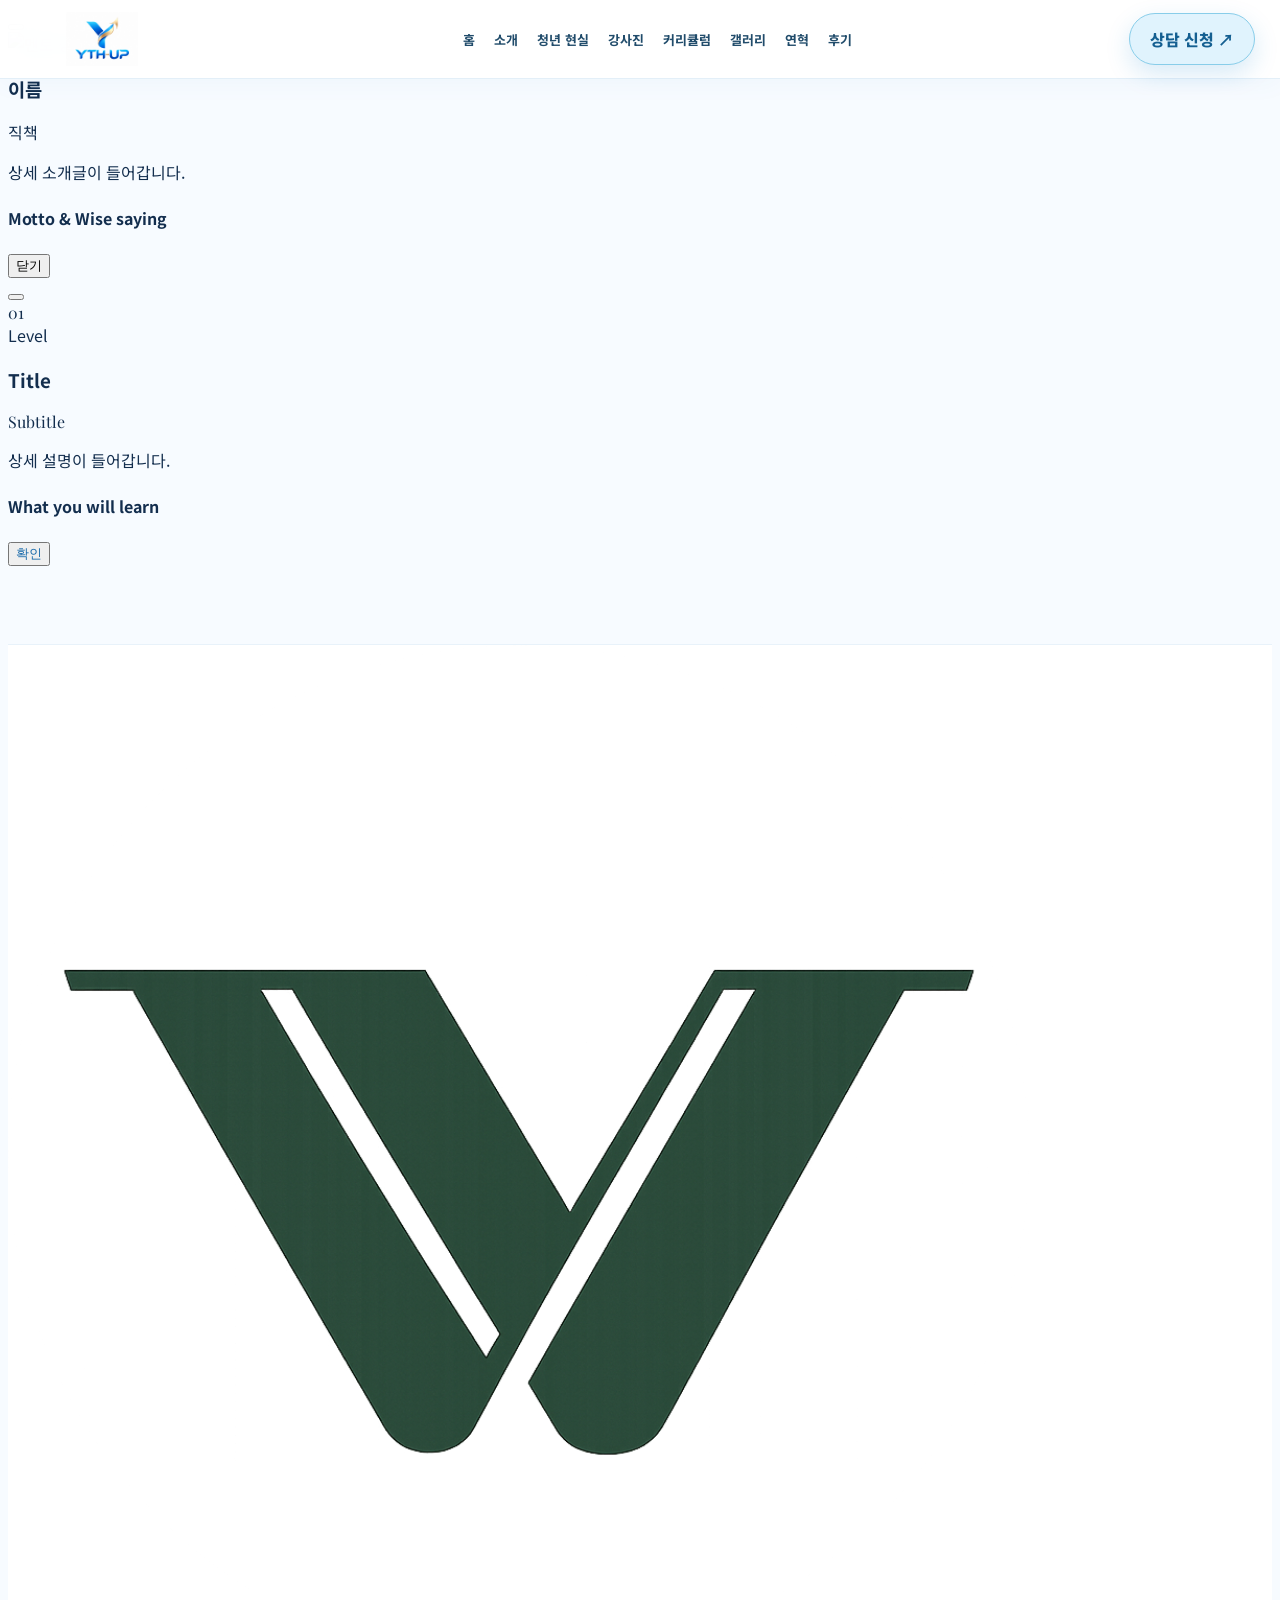
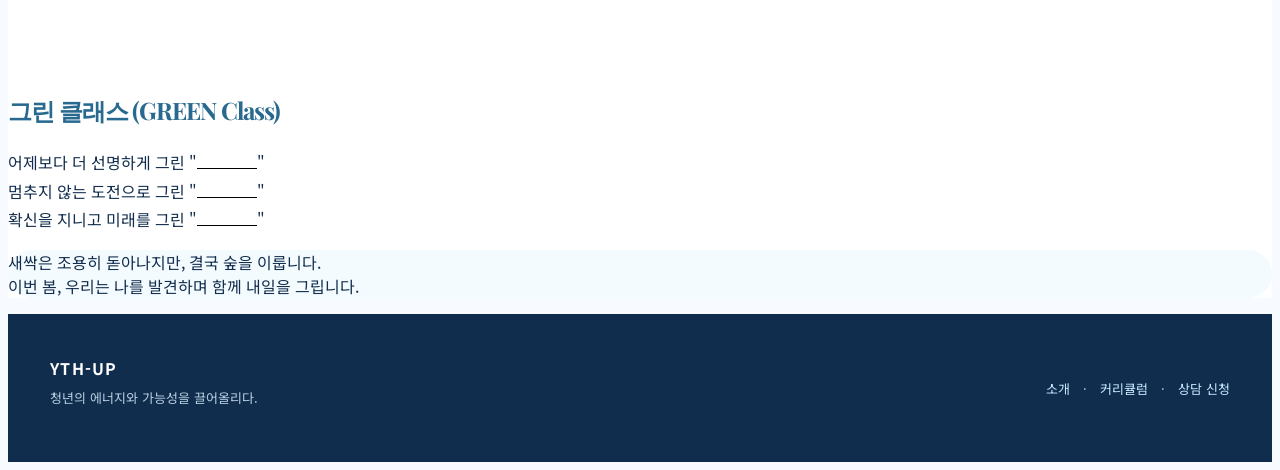
==== about.html @ a31ec666 "Add files via upload" ====
<!DOCTYPE html>
<html lang="ko">
<head>
    <meta charset="UTF-8">
    <meta name="viewport" content="width=device-width, initial-scale=1.0">
    <title>About | YTH-UP</title>
    <script src="https://cdn.tailwindcss.com"></script>
    <script src="https://unpkg.com/lucide@latest"></script>
    <link href="https://fonts.googleapis.com/css2?family=Noto+Sans+KR:wght@300;400;500;700;900&family=Playfair+Display:wght@700&display=swap" rel="stylesheet">
	<meta name="viewport" content="width=device-width, initial-scale=1.0, maximum-scale=1.0, user-scalable=no">
    <style>
        .page-main { padding-top: 80px; min-height: calc(100vh - 160px); }
        .page-main > section { scroll-margin-top: 80px; }

        /* 커스텀 컬러 정의 */
        :root {
            --brand-green: #a9def5;
            --brand-gold: #c5ebfb;
            --brand-gold-light: #e5f7ff;
        }

        body {
            font-family: 'Noto Sans KR', sans-serif;
            background-color: #fafcff;
            color: #1f2937;
        }

        .font-serif {
            font-family: 'Playfair Display', serif;
        }

        .bg-brand-green { background-color: var(--brand-green); }
        .text-brand-gold { color: var(--brand-gold); }
        .border-brand-gold { border-color: var(--brand-gold); }
        .bg-brand-gold { background-color: var(--brand-gold); }

        /* 애니메이션 */
        @keyframes float {
            0% { transform: translateY(0px); }
            50% { transform: translateY(-10px); }
            100% { transform: translateY(0px); }
        }
        
        .compass-float {
            animation: float 4s ease-in-out infinite;
        }

        .text-gradient-gold {
            background: linear-gradient(to right, #c5ebfb, #e5f7ff, #c5ebfb);
            -webkit-background-clip: text;
            -webkit-text-fill-color: transparent;
            background-size: 200% auto;
            transition: 0.5s;
        }

        /* 텍스트 샤인 애니메이션 (섹션 타이틀용) */
        @keyframes shine-flow {
            0% { background-position: 200% center; }
            100% { background-position: -200% center; }
        }
        
        .animate-shine-text {
            background: linear-gradient(to right, #a9def5 30%, #c5ebfb 50%, #a9def5 70%);
            background-size: 200% auto;
            -webkit-background-clip: text;
            -webkit-text-fill-color: transparent;
            animation: shine-flow 4s linear infinite;
        }

        /* 히어로 텍스트 샤인 애니메이션 (메인 타이틀용 - 화이트&골드) */
        @keyframes hero-shine {
            0% { background-position: -200% center; }
            100% { background-position: 200% center; }
        }
        
        .hero-shine-text {
            background: linear-gradient(to right, #ffffff 20%, #c5ebfb 50%, #ffffff 80%);
            background-size: 200% auto;
            -webkit-background-clip: text;
            -webkit-text-fill-color: transparent;
            animation: hero-shine 3s linear infinite;
            display: inline-block;
        }

        /* 멘토진 타이틀 그라데이션 애니메이션 */
        @keyframes gradient-flow {
            0% { background-position: 0% 50%; }
            50% { background-position: 100% 50%; }
            100% { background-position: 0% 50%; }
        }

        .animate-gradient-text {
            background: linear-gradient(to right, #111827, #a9def5, #c5ebfb, #a9def5, #111827);
            background-size: 300% auto;
            -webkit-background-clip: text;
            -webkit-text-fill-color: transparent;
            animation: gradient-flow 3s ease infinite;
        }

        /* 텍스트 부유 애니메이션 */
        @keyframes float-quote {
            0%, 100% { transform: translateY(0); opacity: 1; }
            50% { transform: translateY(-5px); opacity: 0.7; }
        }

        .animate-float-quote {
            animation: float-quote 3s ease-in-out infinite;
        }
        
        /* 아이콘 펄스 애니메이션 */
        @keyframes soft-pulse {
            0%, 100% { box-shadow: 0 0 0 0 rgba(207, 170, 86, 0.2); transform: scale(1); }
            50% { box-shadow: 0 0 0 10px rgba(207, 170, 86, 0); transform: scale(1.05); }
        }
        
        .animate-soft-pulse {
            animation: soft-pulse 3s infinite;
        }

        /* BUSAN 타이핑 애니메이션 */
        .typing-container {
            display: inline-block;
        }
        .typing-text {
            display: inline-block;
            overflow: hidden;
            border-right: 0.1em solid white; /* 커서 */
            white-space: nowrap;
            margin: 0;
            animation: 
                typing 2.5s steps(10, end) forwards,
                blink-caret 0.75s step-end infinite;
            max-width: 0;
        }
        @keyframes typing {
            from { max-width: 0 }
            to { max-width: 100% }
        }
        @keyframes blink-caret {
            from, to { border-color: transparent }
            50% { border-color: white }
        }

        /* '그럼에도 불구하고' 타이핑 루프 애니메이션 */
        .animate-typing-loop {
            display: inline-block;
            overflow: hidden;
            border-right: 3px solid var(--brand-gold);
            white-space: nowrap;
            margin: 0 auto;
            max-width: 0;
            animation: typing-loop 6s steps(40, end) infinite;
        }

        @keyframes typing-loop {
            0% { max-width: 0; }
            40% { max-width: 100%; } /* 타이핑 완료 */
            80% { max-width: 100%; } /* 유지 */
            90% { max-width: 0; opacity: 1;} /* 빠르게 지움 */
            100% { max-width: 0; opacity: 0;}
        }
    </style>

<style id="yth-up-soft-sky-2026">
/* YTH-UP soft sky theme · integrated in each HTML */
:root { --brand-green:#a9def5; --brand-gold:#c5ebfb; --brand-gold-light:#e5f7ff; --yth-royal:#a9def5; --yth-deep:#b1e2f7; --yth-sky:#b8e8fb; --yth-soft:#f2faff; }
html { scroll-behavior:smooth; }
body { background:#fafcff !important; color:#233e57; }
.bg-brand-green { background-color:#a9def5 !important; }
.bg-brand-gold { background-color:#b9e5fb !important; }
.text-brand-gold { color:#287dad !important; }
.border-brand-gold { border-color:#77c5e8 !important; }
/* Light and airy navigation across all sections */
nav.fixed { background:rgba(239,250,255,.96) !important; border-bottom:1px solid #d1eaf6 !important; backdrop-filter:blur(15px);box-shadow:0 5px 22px rgba(57,128,171,.08); }
nav a,nav a.text-gray-300,nav .text-white, nav button.text-white,nav span.text-white { color:#214c6b !important; }
nav .text-\[var\(--brand-gold\)\] { color:#2788ba !important; }
nav a:hover,nav button:hover { color:#1375b0 !important; }
nav a[href="contact.html"] {color:#145f91 !important;border:1px solid #88cde9 !important;background:#e0f3fd !important;}
#mobile-menu { background:#f0faff !important;border-color:#d1eaf6 !important; }
#mobile-menu a { color:#214c6b !important; }
#mobile-menu a:hover {background:#def2ff !important;}
/* gentle pale-sky headers */
.page-main > header.bg-brand-green,.page-main > header[class*="bg-brand-green"] {background:linear-gradient(128deg,#dff4ff 0%,#a9dbf3 54%,#eaf9ff 100%) !important;}
.page-main > header [class*="bg-gradient-to-r"] {background-image:linear-gradient(95deg,rgba(224,246,255,.85),rgba(190,231,249,.60),rgba(226,247,255,.42)) !important;}
.page-main > header img {filter:saturate(.80) brightness(1.09);opacity:.30 !important;}
.page-main > header h1,.page-main > header h1.text-white,.page-main > header p,.page-main > header p.text-gray-200,.page-main > header .typing-text {color:#163e5a !important;text-shadow:none !important;}
.page-main > header [class*="bg-[#"],.page-main > header .inline-block.border {border-color:#91cee8 !important;}
.page-main > header .hero-shine-text {background:linear-gradient(95deg,#1e5781 15%,#3c9fce 48%,#1e5781 85%) !important;background-size:200% auto !important;-webkit-background-clip:text !important;background-clip:text !important;-webkit-text-fill-color:transparent !important;}
.page-main > header a button,.page-main > header button.bg-brand-gold {background:#fff !important;color:#166b9d !important;border:1px solid #a9dff4;}
.page-main > section.bg-white,.page-main section.bg-white{background:#fff !important;}
.page-main [class*="bg-gray-50"],.page-main [class*="bg-slate-50"] {background:#f3fbff !important;}
.text-gradient-gold {background:linear-gradient(95deg,#2178a7,#62bce5,#2178a7) !important;-webkit-background-clip:text !important;-webkit-text-fill-color:transparent !important;}
.animate-shine-text {background:linear-gradient(90deg,#28698f 25%,#64b5dc 50%,#28698f 75%) !important;background-size:200% auto !important;-webkit-background-clip:text !important;-webkit-text-fill-color:transparent !important;}
.animate-gradient-text {background:linear-gradient(90deg,#234f70,#529ec7,#8dd1ed,#529ec7,#234f70) !important;background-size:300% auto !important;-webkit-background-clip:text !important;-webkit-text-fill-color:transparent !important;}
/* retain contrast on colored panels and CTA, without oversaturated blocks */
.page-main .bg-brand-green:not(header),footer.bg-brand-green {background:#9dd3ed !important;}
.page-main .bg-brand-green:not(header) .text-white,footer.bg-brand-green .text-white{color:#153c56 !important;}
.page-main [class*="shadow-xl"] {box-shadow:0 16px 35px rgba(62,134,174,.09);}
.page-main a[class*="rounded"],.page-main button[class*="rounded"] {transition:transform .2s,box-shadow .2s;}
.page-main a[class*="rounded"]:hover,.page-main button[class*="rounded"]:hover {transform:translateY(-2px);}
@media(max-width:767px){nav.fixed {background:rgba(239,250,255,.98) !important;}.page-main>header.bg-brand-green{background:linear-gradient(145deg,#e7f7ff,#aadbf3) !important;}}
@media(prefers-reduced-motion:reduce){.animate-shine-text,.hero-shine-text,.animate-gradient-text{animation:none !important;}}

</style>
<link rel="stylesheet" href="ythup-design.css?v=20261009">
</head>
<body class="antialiased overflow-x-hidden">
    <div id="instructor-modal" class="fixed inset-0 z-[100] hidden" aria-labelledby="modal-title" role="dialog" aria-modal="true">
        <div class="fixed inset-0 bg-black/70 backdrop-blur-sm transition-opacity" aria-hidden="true" onclick="closeModal()"></div>
        <div class="fixed inset-0 z-10 w-screen overflow-y-auto">
            <div class="flex min-h-full items-center justify-center p-4 text-center sm:p-0">
                <div class="relative transform overflow-hidden rounded-2xl bg-white text-left shadow-2xl transition-all sm:my-8 sm:w-full sm:max-w-2xl border border-[var(--brand-gold)]/20">
                    
                    <div class="bg-[var(--brand-green)] px-6 pt-12 pb-16 sm:px-10 sm:pt-14 sm:pb-20 relative text-center sm:text-left">
                        <button type="button" class="absolute top-4 right-4 text-white/70 hover:text-white transition-colors p-1" onclick="closeModal()">
                            <i data-lucide="x" class="w-6 h-6"></i>
                        </button>

                        <div class="flex flex-col sm:flex-row items-center gap-6 relative z-10">
                            <div class="h-32 w-32 sm:h-40 sm:w-40 rounded-full border-4 border-[var(--brand-gold)] shadow-2xl overflow-hidden flex-shrink-0 bg-white">
                                <img id="modal-img" src="" alt="멘토 상세 이미지" class="h-full w-full object-cover">
                            </div>
                            
                            <div class="text-center sm:text-left">
                                <h3 class="text-3xl font-bold text-white mb-1 tracking-tight" id="modal-name">이름</h3>
                                <p class="text-[var(--brand-gold)] font-bold text-lg" id="modal-role">직책</p>
                            </div>
                        </div>
                    </div>

                    <div class="px-6 py-8 sm:px-10 bg-white -mt-8 rounded-t-3xl relative z-10">
                        <p id="modal-desc" class="text-gray-600 leading-relaxed font-medium mb-8 text-lg">
                            상세 소개글이 들어갑니다.
                        </p>
                        
                        <div class="bg-gray-50 rounded-xl p-6 border border-gray-100 shadow-inner">
                            <h4 class="text-sm font-bold text-[var(--brand-green)] uppercase tracking-wider mb-4 flex items-center">
                                <i data-lucide="award" class="w-4 h-4 mr-2"></i>Motto & Wise saying
                            </h4>
                            <ul class="space-y-3 text-sm text-gray-700" id="modal-career">
                                </ul>
                        </div>

                        <div class="mt-8 text-center sm:text-right">
                            <button type="button" class="inline-flex w-full justify-center rounded-lg bg-[var(--brand-green)] px-6 py-3 text-sm font-bold text-white shadow-lg hover:bg-[#82c5e8] sm:w-auto transition-colors" onclick="closeModal()">
                                닫기
                            </button>
                        </div>
                    </div>
                </div>
            </div>
        </div>
    </div>

    <div id="curriculum-modal" class="fixed inset-0 z-[100] hidden" aria-labelledby="modal-title" role="dialog" aria-modal="true">
        <div class="fixed inset-0 bg-black/80 backdrop-blur-sm transition-opacity" aria-hidden="true" onclick="closeCurriculumModal()"></div>
        <div class="fixed inset-0 z-10 w-screen overflow-y-auto">
            <div class="flex min-h-full items-center justify-center p-4 text-center sm:p-0">
                <div class="relative transform overflow-hidden rounded-2xl bg-[#b1dff4] text-left shadow-2xl transition-all sm:my-8 sm:w-full sm:max-w-lg border border-[var(--brand-gold)]">
                    <div class="absolute right-4 top-4 z-20">
                        <button type="button" class="text-gray-400 hover:text-[var(--brand-gold)] transition-colors p-1" onclick="closeCurriculumModal()">
                            <i data-lucide="x" class="w-6 h-6"></i>
                        </button>
                    </div>
                    <div class="px-6 py-8 sm:p-10">
                        <div class="flex items-center justify-between mb-6">
                            <div class="text-[var(--brand-gold)] text-5xl font-serif font-bold opacity-20" id="curr-modal-step-bg">01</div>
                            <span class="px-3 py-1 rounded-full border border-[var(--brand-gold)] text-[var(--brand-gold)] text-xs font-bold uppercase tracking-wider" id="curr-modal-level">Level</span>
                        </div>
                        <h3 class="text-3xl font-bold text-white mb-2" id="curr-modal-title">Title</h3>
                        <p class="text-gray-400 text-sm mb-8 font-serif italic" id="curr-modal-subtitle">Subtitle</p>
                        <p class="text-gray-300 text-sm leading-relaxed mb-8 border-l-2 border-[var(--brand-gold)] pl-4" id="curr-modal-desc">
                            상세 설명이 들어갑니다.
                        </p>
                        <div class="bg-[#8acded] rounded-xl p-6">
                            <h4 class="text-xs font-bold text-[var(--brand-gold)] uppercase tracking-wider mb-4 border-b border-white/10 pb-2">What you will learn</h4>
                            <ul class="space-y-3 text-sm text-gray-200" id="curr-modal-list"></ul>
                        </div>
                    </div>
                    <div class="bg-[#a4d4eb] px-4 py-3 sm:flex sm:flex-row-reverse sm:px-6">
                        <button type="button" class="inline-flex w-full justify-center rounded-lg bg-[var(--brand-gold)] px-5 py-2.5 text-sm font-bold text-[#a9def5] shadow-sm hover:bg-white transition-colors sm:w-auto" onclick="closeCurriculumModal()">확인</button>
                    </div>
                </div>
            </div>
        </div>
    </div>

    <nav class="y-nav"><div class="y-nav-inner"><a class="y-logo" href="index.html" aria-label="YTH-UP 홈"><img src="ythup-logo.png" alt="YTH-UP 로고"></a><div class="y-links"><a href="index.html">홈</a><a href="about.html">소개</a><a href="news.html">청년 현실</a><a href="instructors.html">강사진</a><a href="curriculum.html">커리큘럼</a><a href="gallery.html">갤러리</a><a href="history.html">연혁</a><a href="reviews.html">후기</a></div><a class="y-cta" href="contact.html">상담 신청 ↗</a><button type="button" class="y-menu-button" aria-label="메뉴 열기" aria-expanded="false" onclick="document.body.classList.toggle('y-open');this.setAttribute('aria-expanded',document.body.classList.contains('y-open'))">☰</button></div><div class="y-mobile"><a href="index.html">홈</a><a href="about.html">소개</a><a href="news.html">청년 현실</a><a href="instructors.html">강사진</a><a href="curriculum.html">커리큘럼</a><a href="gallery.html">갤러리</a><a href="history.html">연혁</a><a href="reviews.html">후기</a><a href="contact.html">상담 신청</a></div></nav>
<main class="page-main">
    <section id="about" class="py-20 md:py-24 bg-white relative">
        <div class="max-w-4xl mx-auto px-4 sm:px-6 lg:px-8 text-center">
            <div class="mb-12">
                <div class="w-24 h-24 mx-auto mb-6 animate-soft-pulse flex items-center justify-center">
                    <img src="logo.png">
                </div>

                <h2 class="text-3xl md:text-4xl font-bold mb-6 font-serif animate-shine-text"><span class="color: #D4AF37 !important;">그린</span> 클래스 (GREEN Class)</h2>
                <p class="text-lg md:text-xl font-medium text-gray-800 mb-8 animate-float-quote" style="line-height: 1.8;">어제보다 더 선명하게 그린 "<span style="border-bottom: 1.5px solid black; width: 60px; display: inline-block;"></span>"<br>
멈추지 않는 도전으로 그린 "<span style="border-bottom: 1.5px solid black; width: 60px; display: inline-block;"></span>"<br>
확신을 지니고 미래를 그린 "<span style="border-bottom: 1.5px solid black; width: 60px; display: inline-block;"></span>"</p>
                <div class="bg-gray-50 p-8 rounded-2xl border border-gray-200 shadow-inner">
                    <p class="text-gray-600 leading-loose text-base md:text-lg">
                        <span class="font-bold">새싹</span>은 조용히 돋아나지만, 결국 <span class="font-bold">숲</span>을 이룹니다.<br class="hidden md:block">
                        이번 <span class="font-bold">봄</span>, 우리는 <span class="font-bold">나</span>를 발견하며 함께 <span class="font-bold">내일</span>을 그립니다.<br class="hidden md:block">
                    </p>
                </div>
            </div>
        </div>
    </section>


</main>
    <footer class="y-footer"><div class="y-footer-inner"><div><strong>YTH-UP</strong><p style="margin-top:8px;font-size:13px">청년의 에너지와 가능성을 끌어올리다.</p></div><div style="font-size:13px"><a href="about.html">소개</a>　·　<a href="curriculum.html">커리큘럼</a>　·　<a href="contact.html">상담 신청</a></div></div></footer>
    <script>
    // 1. 초기 아이콘 생성
    if (typeof lucide !== 'undefined') {
        lucide.createIcons();
    }

    const instructorsData = [
        {
            name: "최수현 멘토",
            role: "",
            image: "", 
            fullDesc: "당신 안에 이미 있는 가능성을 발견하고 확신으로 바꾸어 드리겠습니다.",
            career: [
                "행복은 완성된 채로 주어지는 것이 아니다. 그것은 당신의 행동에서 나온다.<br>- 달라이 라마(Dalai Lama)"
            ]
        },
        {
            name: "안종욱 멘토",
            role: "",
            image: "",
            fullDesc: "자기 계발서적만 읽는다고 해서 실질적인 변화를 이루어내기는 어렵습니다. 다년간 쌓아온 경험과 체계적인 플랜으로 여러분의 실질적인 성장을 돕겠습니다.",
            career: [
                // [수정] 일반 따옴표 내 줄바꿈을 제거하여 문법 오류 해결
                "아는 것만으로는 충분하지 않다. 적용해야 한다. 의지만으로는 충분하지 않다.<br>실행해야 한다. <br>– 괴테(Johann Wolfgang von Goethe)"
            ]
        },
        // [참고] 한지수 멘토 데이터가 instructorsData 배열 안에 포함되어 있어야 합니다.
        {
            name: "박지민 멘토",
            role: "",
            image: "",
            fullDesc: "진정한 ‘나’를 찾고 성장하는 시간으로 함께 만들어 드리겠습니다.",
            career: [
                "세상에서 보고 싶은 변화가 있다면, 그 변화가 바로 당신이 되어라.<br>– 마하트마 간디(Mahatma Gandhi)"
            ]
        },
        {
            name: "한지수 멘토",
            role: "",
            image: "",
            fullDesc: "진짜 '나'를 찾고 나만의 색깔과 속도로 채워가는 시간이 될 수 있게 돕겠습니다.",
            career: [
                "당신의 시간은 한정되어 있다. 그러니 다른 사람의 삶을 사느라 시간을 낭비하지 마라.<br>– 스티브 잡스(Steven Paul Jobs)"
            ]
        }
    ];

    const curriculumData = [
        {
            step: "01",
            level: "Basic",
            title: "자아 탐색",
            subtitle: "Self-Exploration Phase",
            desc: "무엇을 해야 할지 모르는 막연함에서 벗어나, 나 자신을 깊이 있게 이해하는 단계입니다. 전문 진단 도구와 심층 멘토링을 통해 내가 가진 고유한 강점과 가치관을 발견합니다.",
            list: [
                "MBTI, 에니어그램 등 성향 심층 분석",
                "라이프 플래닝",
                "나의 인생 그래프 그리기 (과거-현재-미래)",
                "가정상담 및 무의식 해체",
                "내 삶의 핵심 키워드 3가지 도출"
            ]
        },
        {
            step: "02",
            level: "Basic",
            title: "자아 발견",
            subtitle: "Self-Discovery Phase",
            desc: "나의 강점과 단점을 구체화하고 나의 가치관을 실현하기 위해 우선순위를 명확히 하는 단계입니다. 컨설팅을 통해 언어와 행동의 습관을 만들어가는 과정입니다.",
            list: [
                "강점 분석 워크숍 (재능·몰입 포인트 찾기)",
                "가치관 우선순위 정렬 실습",
                "내가 반복적으로 끌려온 선택 분석",
                "인생 사명문(Life Mission Statement) 작성",
                "“나는 어떤 사람인가?” 정체성 선언문 만들기"
            ]
        },
        {
            step: "03",
            level: "Advanced",
            title: "실전 프로젝트",
            subtitle: "Project Phase",
            desc: "자신의 성장을 위한 행동교정 단계입니다. 행동에 따른 피드백과 교정을 통해 올바른 가치관 실현을 향해 나아가는 과정입니다.",
            list: [
                "개인 맞춤 성장 프로젝트 설계(예: 콘텐츠 제작, 봉사, 창업 아이디어, 학습, 리더십 역할 등)",
                "주간 목표 설정 & 피드백 코칭",
                "실패 분석 & 방향 조정 세션",
                "성취 기록 시스템 운영"            ]
        },
        {
                step: "04",
                level: "Master",
                title: "자아정립 & 삶의 설계",
                subtitle: "Identity & Life-Design Phase",
                desc: "가치관 실현을 위한 미래 설계 단계입니다. 자신의 삶의 원칙을 바르게 세우고 가치 실현을 위한 현실적 계획을 전문 컨설팅을 통해 수립해가는 과정입니다.",
                list: [
                    "5년 인생 비전 로드맵 설계",
                    "시간관리 & 우선순위 시스템 구축",
                    "나만의 삶 운영 원칙 7가지 만들기",
                    "위기 시 나를 회복시키는 전략 메뉴얼 작성",
                    "인생 리브랜딩 (비전 발표 & 커밋)"
                ]
            }

    ];

    // 멘토 모달 열기
    function openModal(element, index) {
        const data = instructorsData[index];
        const modal = document.getElementById('instructor-modal');
        if (!modal || !data) return; // 안전장치 추가

        const clickedImg = element.querySelector('img');
        const modalImg = document.getElementById('modal-img');
        if (clickedImg && modalImg) {
            modalImg.src = clickedImg.src;
        }
        
        document.getElementById('modal-name').innerText = data.name;
        document.getElementById('modal-role').innerText = data.role;
        document.getElementById('modal-desc').innerText = data.fullDesc;
        
        const careerList = document.getElementById('modal-career');
        if (careerList) {
            careerList.innerHTML = '';
            data.career.forEach(item => {
                const li = document.createElement('li');
                li.className = "flex items-start";
                li.innerHTML = `<span class="mr-2 text-[var(--brand-gold)] mt-1.5">•</span><span>${item}</span>`;
                careerList.appendChild(li);
            });
        }
        modal.classList.remove('hidden');
        document.body.style.overflow = 'hidden';
    }

    function closeModal() {
        const modal = document.getElementById('instructor-modal');
        if (modal) {
            modal.classList.add('hidden');
            document.body.style.overflow = 'auto';
        }
    }

    // 커리큘럼 모달 열기
    function openCurriculumModal(index) {
        const data = curriculumData[index];
        const modal = document.getElementById('curriculum-modal');
        if (!modal || !data) return;

        document.getElementById('curr-modal-step-bg').innerText = data.step;
        document.getElementById('curr-modal-level').innerText = data.level;
        document.getElementById('curr-modal-title').innerText = data.title;
        document.getElementById('curr-modal-subtitle').innerText = data.subtitle;
        document.getElementById('curr-modal-desc').innerText = data.desc;
        
        const listContainer = document.getElementById('curr-modal-list');
        if (listContainer) {
            listContainer.innerHTML = '';
            data.list.forEach(item => {
                const li = document.createElement('li');
                li.className = "flex items-start";
                // Lucide 아이콘이 깨지지 않도록 처리
                li.innerHTML = `<i data-lucide="check" class="w-4 h-4 text-[var(--brand-gold)] mr-2 mt-0.5 flex-shrink-0"></i><span>${item}</span>`;
                listContainer.appendChild(li);
            });
        }
        
        if (window.lucide) lucide.createIcons();
        modal.classList.remove('hidden');
        document.body.style.overflow = 'hidden';
    }

    function closeCurriculumModal() {
        const modal = document.getElementById('curriculum-modal');
        if (modal) {
            modal.classList.add('hidden');
            document.body.style.overflow = 'auto';
        }
    }

    // 모바일 메뉴 토글 함수
    function toggleMobileMenu() {
        const menu = document.getElementById('mobile-menu');
        const icon = document.querySelector('#mobile-menu-btn i');
        const isHidden = menu.classList.contains('hidden');

        if (isHidden) {
            // 메뉴 열기
            menu.classList.remove('hidden');
            // 부드러운 애니메이션을 위해 아주 약간의 딜레이
            setTimeout(() => {
                menu.classList.remove('-translate-y-4', 'opacity-0');
            }, 10);
            
            // 아이콘 X 모양으로 변경 (Lucide 아이콘 업데이트 방식)
            if (icon) {
                 icon.setAttribute('data-lucide', 'x');
                 lucide.createIcons(); // 아이콘 갱신
            }
        } else {
            // 메뉴 닫기 애니메이션
            menu.classList.add('-translate-y-4', 'opacity-0');
            
            // 애니메이션이 끝난 후 요소 숨기기
            setTimeout(() => {
                menu.classList.add('hidden');
            }, 300); // tailwind duration-300과 시간 맞춤
            
            // 아이콘 다시 햄버거 메뉴로 변경
            if (icon) {
                 icon.setAttribute('data-lucide', 'menu');
                 lucide.createIcons();
            }
        }
    }

    // 이벤트 리스너 통합
    document.addEventListener('keydown', (e) => {
        if (e.key === "Escape") {
            closeModal();
            closeCurriculumModal();
        }
    });

    // 네비게이션 바 스크롤 효과
    window.addEventListener('scroll', () => {
        const nav = document.querySelector('nav');
        if (nav) {
            const isScrolled = window.scrollY > 50;
            nav.classList.toggle('shadow-lg', isScrolled);
            nav.classList.toggle('bg-brand-green/95', isScrolled);
            nav.classList.toggle('bg-brand-green/90', !isScrolled);
        }
    });

    document.addEventListener('DOMContentLoaded', () => {
    const observerOptions = { 
        threshold: 0.15, // 요소가 15% 보일 때 실행
        rootMargin: '0px 0px -20px 0px'
    };

    const observer = new IntersectionObserver((entries) => {
        entries.forEach(entry => {
            if (entry.isIntersecting) {
                const container = entry.target;
                
                // 1. 막대 그래프 및 카운터 텍스트 위치 동시 제어
                const bars = container.querySelectorAll('.graph-bar');
                // 스크립트 내부의 위치 계산 로직을 아래 수치로 맞추세요
bars.forEach((bar, index) => {
    const targetH = bar.getAttribute('data-height');
    const counter = bar.parentElement.querySelector('.counter-value');

    setTimeout(() => {
        // 1. 막대 높이 적용 (이때 CSS transition에 의해 쑥 올라갑니다)
        bar.style.height = targetH;
        
        if (counter) {
            counter.style.opacity = "1";
            // 2. 중요: 숫자를 막대 끝에 고정시킨 채로 막대와 함께 올라가게 합니다.
            // 아래 gap 수치를 조절해서 숫자와 막대 사이의 간격을 정하세요.
            const gap = window.innerWidth >= 768 ? 20 : 15; 
            
            // 숫자의 위치를 막대 높이만큼 위로 보냅니다.
            // translate-y를 0으로 만들면서 등장 효과도 줍니다.
            counter.style.bottom = `calc(${targetH} + ${gap}px)`;
            counter.style.transform = "translateY(0)"; 
            
            const highestLabel = bar.parentElement.querySelector('.highest-label');
            if (highestLabel) {
                const labelGap = window.innerWidth >= 768 ? 65 : 45; 
                highestLabel.style.bottom = `calc(${targetH} + ${labelGap}px)`;
                highestLabel.style.opacity = "1";
            }
        }
    }, 150 * index);
});
                // 2. 숫자 카운팅 애니메이션
                const counters = container.querySelectorAll('.counter-value');
                counters.forEach(counter => {
                    const targetValue = parseInt(counter.getAttribute('data-target'));
                    if (isNaN(targetValue)) return;

                    const duration = 2000;
                    const startTime = performance.now();

                    const animateCount = (currentTime) => {
                        const elapsed = currentTime - startTime;
                        const progress = Math.min(elapsed / duration, 1);
                        
                        // Ease Out 효과 적용
                        const ease = 1 - Math.pow(1 - progress, 3);
                        const current = Math.floor(ease * targetValue);

                        counter.innerText = current.toLocaleString() + '명';

                        if (progress < 1) {
                            requestAnimationFrame(animateCount);
                        } else {
                            counter.innerText = targetValue.toLocaleString() + '명';
                        }
                    };
                    requestAnimationFrame(animateCount);
                });

                // 한 번 실행 후 관찰 중단
                observer.unobserve(container);
            }
        });
    }, observerOptions);

    const growthSection = document.querySelector('#growth-graph');
    if (growthSection) observer.observe(growthSection);
});


    </script>
</body>
</html>
---- ythup-design.css ----
/* YTH-UP 2026 visual refresh */
:root{--brand-green:#167bd5;--brand-gold:#69c9f5;--brand-gold-light:#edf9ff;--y-dark:#102b4c;--y-blue:#147ad7;--y-cloud:#eef9ff;--y-gold:#e8c78c}
html{scroll-behavior:smooth}body{background:#f7fbff!important;color:#132e4e!important;font-family:'Noto Sans KR',sans-serif!important} .page-main{padding-top:78px!important}
.y-nav{height:78px;position:fixed;inset:0 0 auto;z-index:100;background:rgba(255,255,255,.96);backdrop-filter:blur(18px);border-bottom:1px solid #e3eff8;box-shadow:0 5px 24px #2777ad0a}.y-nav-inner{max-width:1240px;height:100%;margin:auto;padding:0 25px;display:flex;align-items:center;gap:20px}.y-logo{width:160px;flex-shrink:0;display:flex;align-items:center}.y-logo img{height:54px;width:154px;object-fit:contain}.y-links{display:flex;align-items:center;justify-content:center;gap:19px;flex:1;white-space:nowrap}.y-links a{font-size:13px;font-weight:700;color:#38536a;text-decoration:none;transition:color .2s}.y-links a:hover{color:#087acc}.y-cta,.y-primary{background:linear-gradient(125deg,#28b2ee,#1168cf);color:white!important;border-radius:999px;padding:13px 20px;text-decoration:none;font-weight:800;box-shadow:0 9px 24px #1281d12b;white-space:nowrap}.y-menu-button{display:none;background:transparent;border:0;color:#174b79;font-size:27px}.y-mobile{display:none}
body .bg-brand-green{background-color:#d6f1ff!important}body .text-brand-gold{color:#1271b6!important}body .bg-brand-gold{background-color:#55bde9!important}body .border-brand-gold{border-color:#8ed1f1!important}
body [class*="bg-[#a9def5]"],body [class*="bg-[#b0dbed]"]{background:#e5f6ff!important}body [class*="text-[#a9def5]"]{color:#1769aa!important}body [class*="text-[#c5ebfb]"]{color:#1a9ad6!important}body .animate-gradient-text,body .animate-shine-text{animation:none!important;background:linear-gradient(110deg,#163e79,#299ddb);-webkit-background-clip:text;-webkit-text-fill-color:transparent}
.page-main>section{position:relative}.page-main>section:not(.y-hero){border-top:1px solid #e8f2fa}.page-main h2{letter-spacing:-.045em}.page-main .rounded-3xl,.page-main .rounded-2xl{border-radius:24px!important}.page-main .shadow-xl{box-shadow:0 14px 42px #1c75ac13!important} .page-main a{transition:transform .2s ease,box-shadow .2s ease}
.y-footer{background:#102d4e;color:#b8cfe2;padding:42px 24px}.y-footer-inner{max-width:1180px;margin:auto;display:flex;justify-content:space-between;gap:20px;align-items:center}.y-footer strong{color:white;letter-spacing:.08em}.y-footer a{color:#c6e9ff;text-decoration:none}
.y-wrap{max-width:1220px;margin:auto;padding:0 25px}.y-hero{min-height:640px;display:flex;align-items:center;position:relative;overflow:hidden;background:radial-gradient(ellipse at 85% 15%,#fff7df 0,transparent 28%),linear-gradient(125deg,#fbfeff 0%,#e5f6ff 53%,#c9e9ff 100%)}.y-hero::after{content:'';position:absolute;width:650px;height:650px;right:-220px;bottom:-380px;border:110px solid #fff8;transform:rotate(-25deg);border-radius:50%}.y-hero-grid{display:grid;grid-template-columns:1fr .94fr;align-items:center;gap:45px;width:100%;padding-top:55px;padding-bottom:55px;position:relative;z-index:1}.y-eyebrow{font-size:12px;letter-spacing:.23em;color:#1787db;font-weight:900}.y-headline{font-size:clamp(37px,4.4vw,67px);line-height:1.27;letter-spacing:-.075em;font-weight:900;color:#102844;margin:20px 0}.y-headline em{font-style:normal;color:#1284dd}.y-intro{font-size:16px;line-height:1.95;color:#557088;max-width:550px}.y-buttons{display:flex;flex-wrap:wrap;gap:12px;margin-top:32px}.y-secondary{border:1px solid #a5d6ef;color:#126ab1!important;background:#fff;border-radius:999px;padding:12px 22px;text-decoration:none;font-weight:800}.y-pills{display:flex;flex-wrap:wrap;gap:10px;margin-top:40px}.y-pill{background:#fffaf5b8;border:1px solid #d4edfa;border-radius:14px;padding:11px 14px;color:#416889;font-size:13px;font-weight:700}.y-visual{position:relative;min-height:455px;display:flex;align-items:center;justify-content:center}.y-photo{width:96%;height:430px;border-radius:190px 190px 44px 44px;object-fit:cover;object-position:center;background:linear-gradient(145deg,#60bcee,#daefff);box-shadow:0 28px 60px #2385c12b}.y-logo-float{position:absolute;top:-28px;right:-4px;background:#fffed;border:1px solid #ffffffb8;box-shadow:0 12px 32px #0d74b422;border-radius:28px;padding:10px}.y-logo-float img{width:145px;height:102px;object-fit:contain}.y-visual-note{position:absolute;bottom:-9px;left:-12px;padding:18px 23px;border-radius:20px;background:#fff;box-shadow:0 20px 40px #1b76b225;color:#154a75;font-weight:800}
.y-section{padding:78px 0}.y-section:nth-child(odd){background:#f1faff}.y-section-title{font-size:clamp(27px,3.1vw,41px);line-height:1.42;color:#122e50;font-weight:900;letter-spacing:-.055em;margin:10px 0 16px}.y-muted{color:#638096;line-height:1.85}.y-grid{display:grid;grid-template-columns:repeat(4,1fr);gap:18px;margin-top:35px}.y-card{background:#fff;border:1px solid #e1f1fc;border-radius:24px;padding:27px;box-shadow:0 14px 42px #3287bc10;min-height:220px;display:flex;flex-direction:column;gap:15px}.y-card:hover{transform:translateY(-5px);box-shadow:0 18px 46px #238bcd1c}.y-card:nth-child(even){background:#fffaf1;border-color:#f7ead0}.y-card .y-icon{width:51px;height:51px;border-radius:18px;display:grid;place-items:center;background:#ebf8ff;font-size:26px}.y-card h3{font-size:20px;font-weight:850;color:#16375c}.y-card p{font-size:14px;color:#6a8294;line-height:1.7;flex:1}.y-card a{color:#117bcc;font-weight:800;text-decoration:none;font-size:13px}
.y-split{display:grid;grid-template-columns:1fr 1.4fr;gap:40px;align-items:center}.y-people{display:flex;gap:14px;overflow-x:auto;padding:12px 2px 25px}.y-person{min-width:170px;background:white;border:1px solid #e4f0fa;border-radius:20px;padding:12px;text-align:center}.y-person img{width:100%;height:170px;object-fit:cover;object-position:top;border-radius:14px;background:#e4f6ff}.y-person strong{display:block;margin:12px 0 4px;color:#173d64}.y-person small{color:#647e92}.y-gallery{display:grid;grid-template-columns:repeat(4,1fr);gap:14px;margin-top:28px}.y-gallery a{display:block;position:relative;overflow:hidden;border-radius:20px;height:220px;background:#d9edfa}.y-gallery img{width:100%;height:100%;object-fit:cover;transition:transform .3s}.y-gallery a:hover img{transform:scale(1.05)}.y-gallery span{position:absolute;inset:auto 0 0;padding:34px 13px 13px;color:white;font-weight:800;background:linear-gradient(transparent,#0b294bcc)}
@media(max-width:1100px){.y-links{gap:10px}.y-links a{font-size:12px}.y-logo{width:130px}.y-logo img{width:128px}}@media(max-width:900px){.y-links,.y-cta{display:none}.y-menu-button{display:block;margin-left:auto}.y-open .y-mobile{display:grid;grid-template-columns:repeat(2,1fr);gap:8px;padding:16px 24px;background:white;box-shadow:0 12px 20px #1b6eac12}.y-mobile a{text-decoration:none;color:#225785;background:#eff9ff;border-radius:10px;padding:12px;font-size:14px;font-weight:700}.y-hero-grid,.y-split{grid-template-columns:1fr}.y-hero-grid{padding-top:50px;gap:20px}.y-visual{min-height:300px}.y-photo{height:300px;border-radius:35px}.y-grid,.y-gallery{grid-template-columns:repeat(2,1fr)}.y-footer-inner{flex-direction:column;align-items:start}}@media(max-width:580px){.y-nav{height:70px}.page-main{padding-top:70px!important}.y-headline{font-size:38px}.y-hero-grid{padding:34px 20px}.y-intro{font-size:14px}.y-section{padding:55px 0}.y-grid,.y-gallery{grid-template-columns:1fr}.y-gallery a{height:210px}.y-card{min-height:0}.y-logo-float{right:3px;top:-7px}.y-logo-float img{width:95px;height:68px}.y-person{min-width:140px}.y-person img{height:140px}}
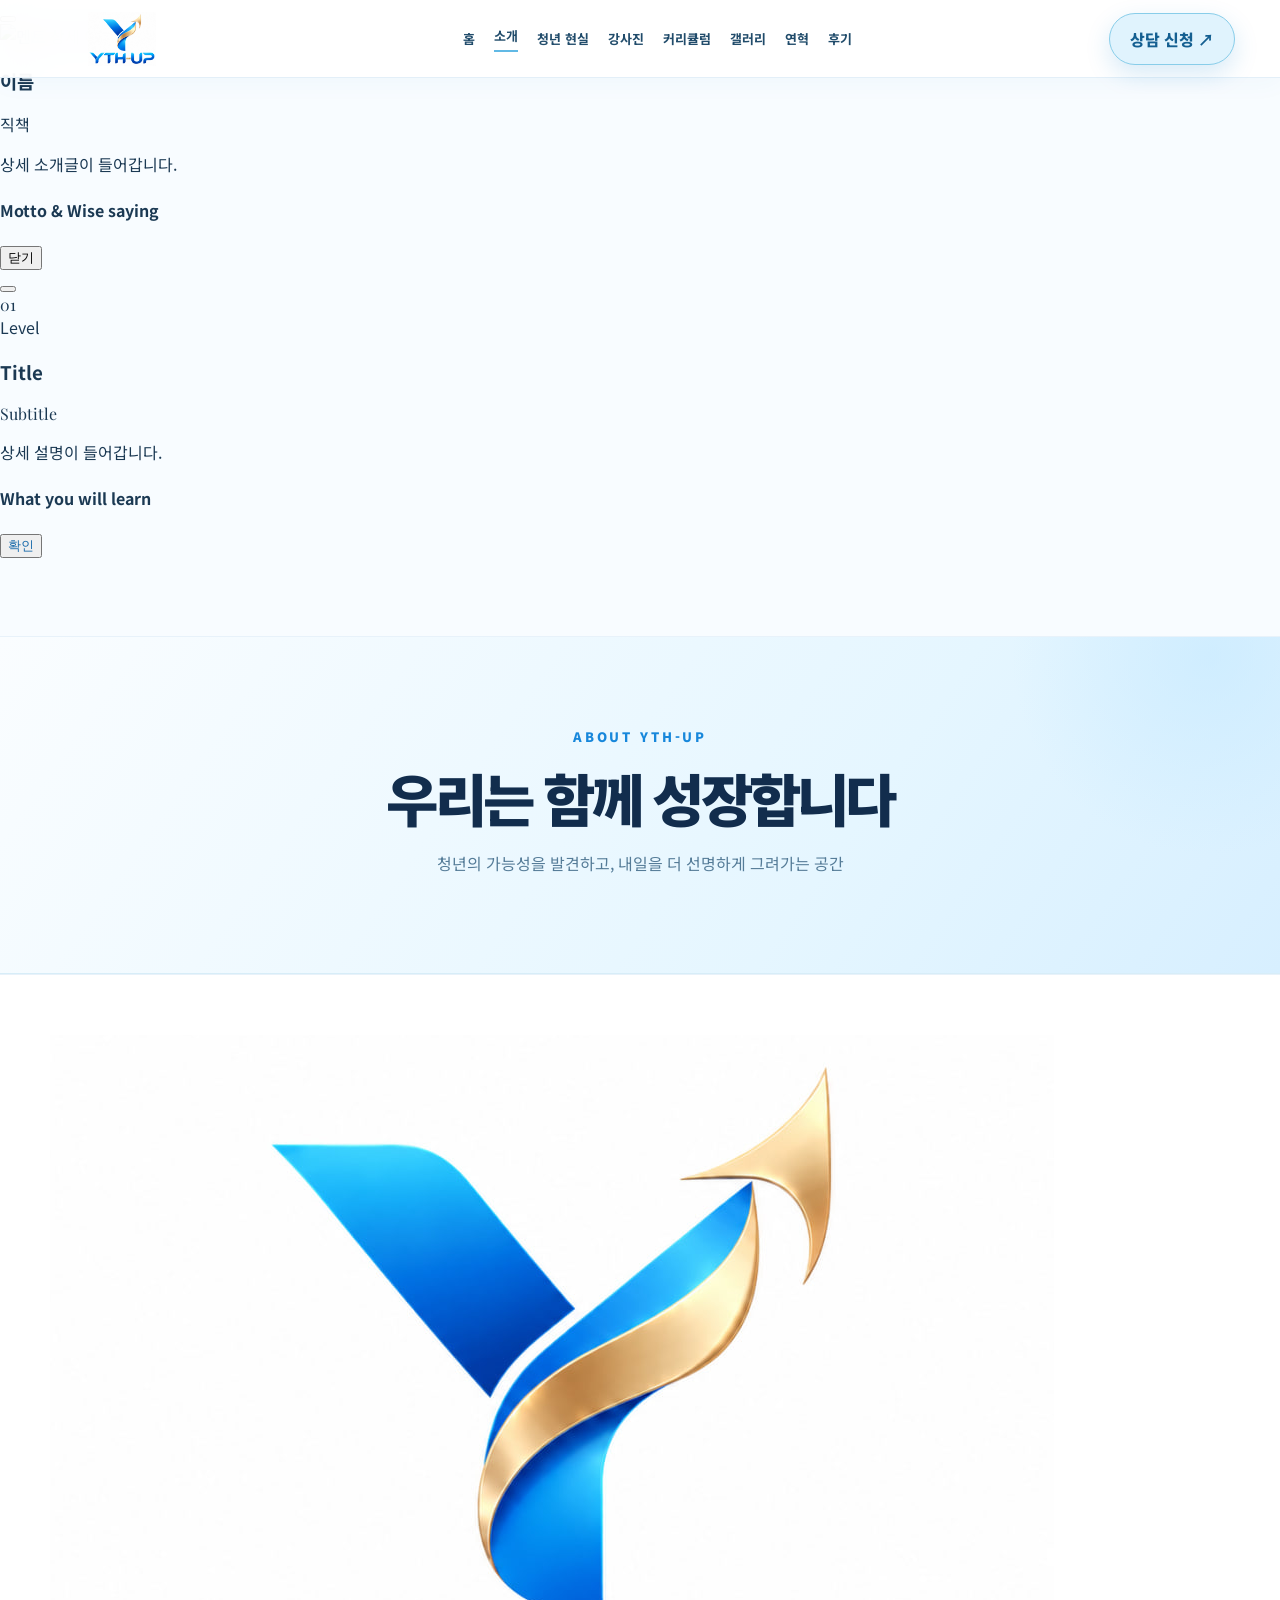
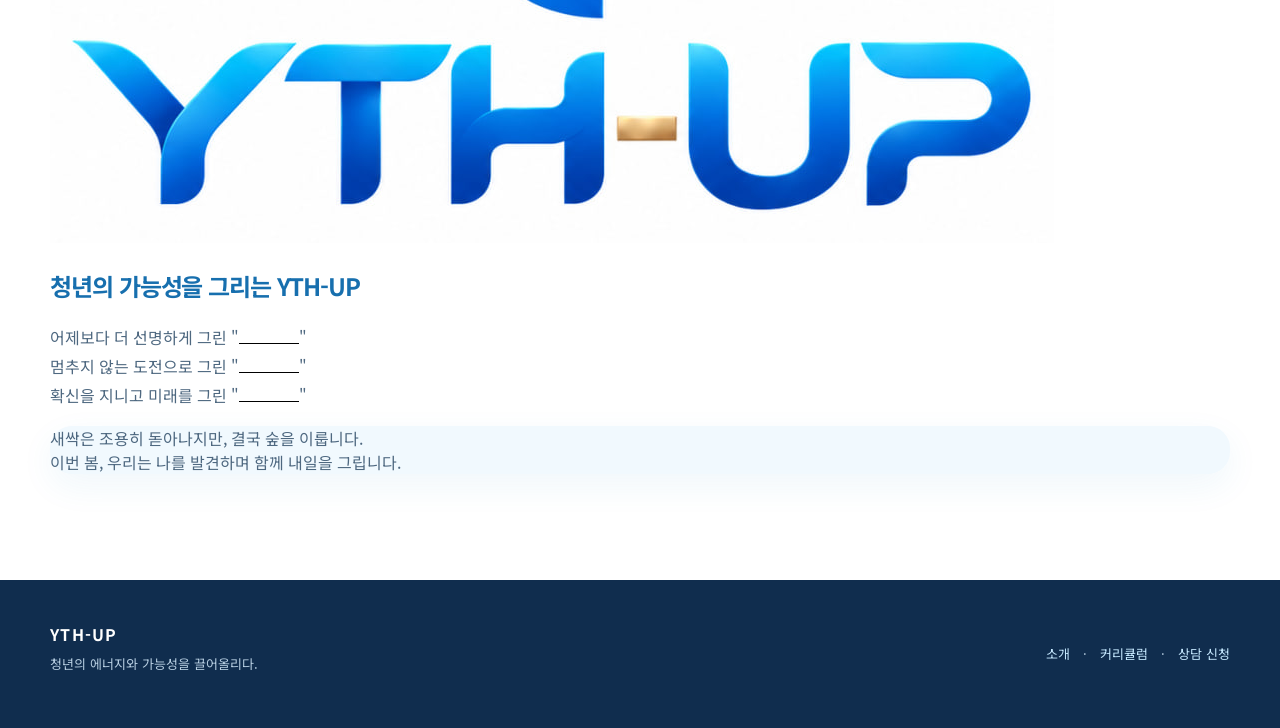
==== commit f745d45f: "Add files via upload" ====
--- a/about.html
+++ b/about.html
@@ -3,7 +3,7 @@
 <head>
     <meta charset="UTF-8">
     <meta name="viewport" content="width=device-width, initial-scale=1.0">
-    <title>About | YTH-UP</title>
+    <title>우리는 함께 성장합니다 | YTH-UP</title>
     <script src="https://cdn.tailwindcss.com"></script>
     <script src="https://unpkg.com/lucide@latest"></script>
     <link href="https://fonts.googleapis.com/css2?family=Noto+Sans+KR:wght@300;400;500;700;900&family=Playfair+Display:wght@700&display=swap" rel="stylesheet">
@@ -202,8 +202,57 @@
 @media(prefers-reduced-motion:reduce){.animate-shine-text,.hero-shine-text,.animate-gradient-text{animation:none !important;}}
 
 </style>
-<link rel="stylesheet" href="ythup-design.css?v=20261009">
-</head>
+
+<style id="ythup-complete-theme">/* YTH-UP 2026 visual refresh */
+:root{--brand-green:#167bd5;--brand-gold:#69c9f5;--brand-gold-light:#edf9ff;--y-dark:#102b4c;--y-blue:#147ad7;--y-cloud:#eef9ff;--y-gold:#e8c78c}
+html{scroll-behavior:smooth}body{background:#f7fbff!important;color:#132e4e!important;font-family:'Noto Sans KR',sans-serif!important} .page-main{padding-top:78px!important}
+.y-nav{height:78px;position:fixed;inset:0 0 auto;z-index:100;background:rgba(255,255,255,.96);backdrop-filter:blur(18px);border-bottom:1px solid #e3eff8;box-shadow:0 5px 24px #2777ad0a}.y-nav-inner{max-width:1240px;height:100%;margin:auto;padding:0 25px;display:flex;align-items:center;gap:20px}.y-logo{width:160px;flex-shrink:0;display:flex;align-items:center}.y-logo img{height:54px;width:154px;object-fit:contain}.y-links{display:flex;align-items:center;justify-content:center;gap:19px;flex:1;white-space:nowrap}.y-links a{font-size:13px;font-weight:700;color:#38536a;text-decoration:none;transition:color .2s}.y-links a:hover{color:#087acc}.y-cta,.y-primary{background:linear-gradient(125deg,#28b2ee,#1168cf);color:white!important;border-radius:999px;padding:13px 20px;text-decoration:none;font-weight:800;box-shadow:0 9px 24px #1281d12b;white-space:nowrap}.y-menu-button{display:none;background:transparent;border:0;color:#174b79;font-size:27px}.y-mobile{display:none}
+body .bg-brand-green{background-color:#d6f1ff!important}body .text-brand-gold{color:#1271b6!important}body .bg-brand-gold{background-color:#55bde9!important}body .border-brand-gold{border-color:#8ed1f1!important}
+body [class*="bg-[#a9def5]"],body [class*="bg-[#b0dbed]"]{background:#e5f6ff!important}body [class*="text-[#a9def5]"]{color:#1769aa!important}body [class*="text-[#c5ebfb]"]{color:#1a9ad6!important}body .animate-gradient-text,body .animate-shine-text{animation:none!important;background:linear-gradient(110deg,#163e79,#299ddb);-webkit-background-clip:text;-webkit-text-fill-color:transparent}
+.page-main>section{position:relative}.page-main>section:not(.y-hero){border-top:1px solid #e8f2fa}.page-main h2{letter-spacing:-.045em}.page-main .rounded-3xl,.page-main .rounded-2xl{border-radius:24px!important}.page-main .shadow-xl{box-shadow:0 14px 42px #1c75ac13!important} .page-main a{transition:transform .2s ease,box-shadow .2s ease}
+.y-footer{background:#102d4e;color:#b8cfe2;padding:42px 24px}.y-footer-inner{max-width:1180px;margin:auto;display:flex;justify-content:space-between;gap:20px;align-items:center}.y-footer strong{color:white;letter-spacing:.08em}.y-footer a{color:#c6e9ff;text-decoration:none}
+.y-wrap{max-width:1220px;margin:auto;padding:0 25px}.y-hero{min-height:640px;display:flex;align-items:center;position:relative;overflow:hidden;background:radial-gradient(ellipse at 85% 15%,#fff7df 0,transparent 28%),linear-gradient(125deg,#fbfeff 0%,#e5f6ff 53%,#c9e9ff 100%)}.y-hero::after{content:'';position:absolute;width:650px;height:650px;right:-220px;bottom:-380px;border:110px solid #fff8;transform:rotate(-25deg);border-radius:50%}.y-hero-grid{display:grid;grid-template-columns:1fr .94fr;align-items:center;gap:45px;width:100%;padding-top:55px;padding-bottom:55px;position:relative;z-index:1}.y-eyebrow{font-size:12px;letter-spacing:.23em;color:#1787db;font-weight:900}.y-headline{font-size:clamp(37px,4.4vw,67px);line-height:1.27;letter-spacing:-.075em;font-weight:900;color:#102844;margin:20px 0}.y-headline em{font-style:normal;color:#1284dd}.y-intro{font-size:16px;line-height:1.95;color:#557088;max-width:550px}.y-buttons{display:flex;flex-wrap:wrap;gap:12px;margin-top:32px}.y-secondary{border:1px solid #a5d6ef;color:#126ab1!important;background:#fff;border-radius:999px;padding:12px 22px;text-decoration:none;font-weight:800}.y-pills{display:flex;flex-wrap:wrap;gap:10px;margin-top:40px}.y-pill{background:#fffaf5b8;border:1px solid #d4edfa;border-radius:14px;padding:11px 14px;color:#416889;font-size:13px;font-weight:700}.y-visual{position:relative;min-height:455px;display:flex;align-items:center;justify-content:center}.y-photo{width:96%;height:430px;border-radius:190px 190px 44px 44px;object-fit:cover;object-position:center;background:linear-gradient(145deg,#60bcee,#daefff);box-shadow:0 28px 60px #2385c12b}.y-logo-float{position:absolute;top:-28px;right:-4px;background:#fffed;border:1px solid #ffffffb8;box-shadow:0 12px 32px #0d74b422;border-radius:28px;padding:10px}.y-logo-float img{width:145px;height:102px;object-fit:contain}.y-visual-note{position:absolute;bottom:-9px;left:-12px;padding:18px 23px;border-radius:20px;background:#fff;box-shadow:0 20px 40px #1b76b225;color:#154a75;font-weight:800}
+.y-section{padding:78px 0}.y-section:nth-child(odd){background:#f1faff}.y-section-title{font-size:clamp(27px,3.1vw,41px);line-height:1.42;color:#122e50;font-weight:900;letter-spacing:-.055em;margin:10px 0 16px}.y-muted{color:#638096;line-height:1.85}.y-grid{display:grid;grid-template-columns:repeat(4,1fr);gap:18px;margin-top:35px}.y-card{background:#fff;border:1px solid #e1f1fc;border-radius:24px;padding:27px;box-shadow:0 14px 42px #3287bc10;min-height:220px;display:flex;flex-direction:column;gap:15px}.y-card:hover{transform:translateY(-5px);box-shadow:0 18px 46px #238bcd1c}.y-card:nth-child(even){background:#fffaf1;border-color:#f7ead0}.y-card .y-icon{width:51px;height:51px;border-radius:18px;display:grid;place-items:center;background:#ebf8ff;font-size:26px}.y-card h3{font-size:20px;font-weight:850;color:#16375c}.y-card p{font-size:14px;color:#6a8294;line-height:1.7;flex:1}.y-card a{color:#117bcc;font-weight:800;text-decoration:none;font-size:13px}
+.y-split{display:grid;grid-template-columns:1fr 1.4fr;gap:40px;align-items:center}.y-people{display:flex;gap:14px;overflow-x:auto;padding:12px 2px 25px}.y-person{min-width:170px;background:white;border:1px solid #e4f0fa;border-radius:20px;padding:12px;text-align:center}.y-person img{width:100%;height:170px;object-fit:cover;object-position:top;border-radius:14px;background:#e4f6ff}.y-person strong{display:block;margin:12px 0 4px;color:#173d64}.y-person small{color:#647e92}.y-gallery{display:grid;grid-template-columns:repeat(4,1fr);gap:14px;margin-top:28px}.y-gallery a{display:block;position:relative;overflow:hidden;border-radius:20px;height:220px;background:#d9edfa}.y-gallery img{width:100%;height:100%;object-fit:cover;transition:transform .3s}.y-gallery a:hover img{transform:scale(1.05)}.y-gallery span{position:absolute;inset:auto 0 0;padding:34px 13px 13px;color:white;font-weight:800;background:linear-gradient(transparent,#0b294bcc)}
+@media(max-width:1100px){.y-links{gap:10px}.y-links a{font-size:12px}.y-logo{width:130px}.y-logo img{width:128px}}@media(max-width:900px){.y-links,.y-cta{display:none}.y-menu-button{display:block;margin-left:auto}.y-open .y-mobile{display:grid;grid-template-columns:repeat(2,1fr);gap:8px;padding:16px 24px;background:white;box-shadow:0 12px 20px #1b6eac12}.y-mobile a{text-decoration:none;color:#225785;background:#eff9ff;border-radius:10px;padding:12px;font-size:14px;font-weight:700}.y-hero-grid,.y-split{grid-template-columns:1fr}.y-hero-grid{padding-top:50px;gap:20px}.y-visual{min-height:300px}.y-photo{height:300px;border-radius:35px}.y-grid,.y-gallery{grid-template-columns:repeat(2,1fr)}.y-footer-inner{flex-direction:column;align-items:start}}@media(max-width:580px){.y-nav{height:70px}.page-main{padding-top:70px!important}.y-headline{font-size:38px}.y-hero-grid{padding:34px 20px}.y-intro{font-size:14px}.y-section{padding:55px 0}.y-grid,.y-gallery{grid-template-columns:1fr}.y-gallery a{height:210px}.y-card{min-height:0}.y-logo-float{right:3px;top:-7px}.y-logo-float img{width:95px;height:68px}.y-person{min-width:140px}.y-person img{height:140px}}
+
+/* Unified YTH-UP 2026 — subpage overhaul, override legacy styles */
+:root{--brand-green:#eaf7ff;--brand-gold:#4aa9df;--brand-gold-light:#eaf8ff}
+*{box-sizing:border-box}
+body{margin:0;background:#f8fcff!important;color:#1b3953!important}
+.page-main{padding-top:78px!important;min-height:70vh}
+.y-nav{background:#ffffffed!important}
+.y-logo img{object-fit:contain}
+.y-links a[aria-current="page"]{color:#0879c7;border-bottom:2px solid #61b9e5;padding-bottom:5px}
+.y-section-heading{position:relative;overflow:hidden;padding:90px 24px 80px;background:linear-gradient(125deg,#fafdff,#e5f6ff 65%,#d7efff);border-bottom:1px solid #d7edf8;text-align:center}
+.y-section-heading:before{content:'';position:absolute;width:400px;height:400px;background:radial-gradient(circle,#c5e9ff99,transparent 70%);right:-130px;top:-180px}
+.y-section-heading>*{position:relative}
+.y-section-heading .y-eyebrow{font-size:13px;letter-spacing:.22em}
+.y-section-heading h1{font-weight:900;font-size:clamp(33px,4.6vw,57px);letter-spacing:-.065em;line-height:1.24;color:#122d4d;margin:16px 0}
+.y-section-heading p{font-size:16px;line-height:1.8;color:#557c98}
+.y-subpage>.y-content-section{background:#f8fcff!important;color:#203b55!important;padding:60px 24px 90px!important;isolation:isolate}
+.y-subpage>.y-content-section>div:not(.absolute){max-width:1180px!important;margin-left:auto!important;margin-right:auto!important}
+.y-subpage .y-content-section h2,.y-subpage .y-content-section h3,.y-subpage .y-content-section h4{color:#163e64!important;-webkit-text-fill-color:initial!important;text-shadow:none!important}
+.y-subpage .y-content-section p,.y-subpage .y-content-section li,.y-subpage .y-content-section blockquote{color:#4e6880!important}
+.y-subpage .y-content-section .text-white{color:#173c61!important}
+.y-subpage .y-content-section .text-gray-400{color:#648299!important}
+.y-subpage .y-content-section [class*="text-brand-gold"],.y-subpage .y-content-section [class*="text-\[var"]{color:#137bc5!important}
+.y-subpage .y-content-section .bg-white\/5,.y-subpage .y-content-section .bg-white\/10,.y-subpage .y-content-section .bg-black\/20,.y-subpage .y-content-section .bg-gray-900,.y-subpage .y-content-section .bg-gray-800{background:#fff!important}
+.y-subpage .y-content-section .border-white\/10,.y-subpage .y-content-section .border-white\/20{border-color:#d9eefa!important}
+.y-subpage .y-content-section a.group>div,.y-subpage .y-content-section .rounded-xl,.y-subpage .y-content-section .rounded-2xl{border-radius:22px!important}
+.y-subpage .y-content-section a.group>div{box-shadow:0 12px 34px #1760a015;border:1px solid #dcedf9!important;background:#fff!important}
+.y-subpage .y-content-section img[src="ythup-logo.png"]{object-fit:contain}
+.y-subpage .y-content-section img{max-width:100%}
+.y-subpage .y-content-section [class*="bg-\["],.y-subpage .y-content-section .bg-brand-green{background-color:#eaf7ff!important}
+.y-subpage .y-content-section .bg-white{background:#fff!important}
+.y-subpage .y-content-section .bg-gray-50,.y-subpage .y-content-section .bg-gray-100{background:#f1f9fe!important}
+.y-subpage .y-content-section a:hover{color:#087bc7}
+.y-subpage .y-content-section .animate-shine-text,.y-subpage .y-content-section .animate-gradient-text{-webkit-text-fill-color:#176fae!important;background:none!important}
+.y-subpage .y-content-section .font-serif{font-family:'Noto Sans KR',sans-serif!important}
+.y-subpage .y-content-section .shadow-inner,.y-subpage .y-content-section .shadow-xl{box-shadow:0 12px 35px #1f80bd11!important}
+.y-subpage .y-content-section .bg-red-600{background:#e15167!important}
+@media(max-width:650px){.y-section-heading{padding:63px 18px 54px}.y-section-heading p{font-size:14px}.y-subpage>.y-content-section{padding:35px 16px 60px!important}}
+</style></head>
 <body class="antialiased overflow-x-hidden">
     <div id="instructor-modal" class="fixed inset-0 z-[100] hidden" aria-labelledby="modal-title" role="dialog" aria-modal="true">
         <div class="fixed inset-0 bg-black/70 backdrop-blur-sm transition-opacity" aria-hidden="true" onclick="closeModal()"></div>
@@ -285,16 +334,16 @@
         </div>
     </div>
 
-    <nav class="y-nav"><div class="y-nav-inner"><a class="y-logo" href="index.html" aria-label="YTH-UP 홈"><img src="ythup-logo.png" alt="YTH-UP 로고"></a><div class="y-links"><a href="index.html">홈</a><a href="about.html">소개</a><a href="news.html">청년 현실</a><a href="instructors.html">강사진</a><a href="curriculum.html">커리큘럼</a><a href="gallery.html">갤러리</a><a href="history.html">연혁</a><a href="reviews.html">후기</a></div><a class="y-cta" href="contact.html">상담 신청 ↗</a><button type="button" class="y-menu-button" aria-label="메뉴 열기" aria-expanded="false" onclick="document.body.classList.toggle('y-open');this.setAttribute('aria-expanded',document.body.classList.contains('y-open'))">☰</button></div><div class="y-mobile"><a href="index.html">홈</a><a href="about.html">소개</a><a href="news.html">청년 현실</a><a href="instructors.html">강사진</a><a href="curriculum.html">커리큘럼</a><a href="gallery.html">갤러리</a><a href="history.html">연혁</a><a href="reviews.html">후기</a><a href="contact.html">상담 신청</a></div></nav>
-<main class="page-main">
-    <section id="about" class="py-20 md:py-24 bg-white relative">
+    <nav class="y-nav"><div class="y-nav-inner"><a class="y-logo" href="index.html" aria-label="YTH-UP 홈"><img src="ythup-logo.png" alt="YTH-UP 로고"></a><div class="y-links"><a href="index.html">홈</a><a href="about.html" aria-current="page">소개</a><a href="news.html">청년 현실</a><a href="instructors.html">강사진</a><a href="curriculum.html">커리큘럼</a><a href="gallery.html">갤러리</a><a href="history.html">연혁</a><a href="reviews.html">후기</a></div><a class="y-cta" href="contact.html">상담 신청 ↗</a><button type="button" class="y-menu-button" aria-label="메뉴 열기" aria-expanded="false" onclick="document.body.classList.toggle('y-open');this.setAttribute('aria-expanded',document.body.classList.contains('y-open'))">☰</button></div><div class="y-mobile"><a href="index.html">홈</a><a href="about.html" aria-current="page">소개</a><a href="news.html">청년 현실</a><a href="instructors.html">강사진</a><a href="curriculum.html">커리큘럼</a><a href="gallery.html">갤러리</a><a href="history.html">연혁</a><a href="reviews.html">후기</a><a href="contact.html">상담 신청</a></div></nav>
+<main class="page-main y-subpage"><section class="y-section-heading"><div class="y-eyebrow">ABOUT YTH-UP</div><h1>우리는 함께 성장합니다</h1><p>청년의 가능성을 발견하고, 내일을 더 선명하게 그려가는 공간</p></section>
+    <section id="about" class="y-content-section py-20 md:py-24 bg-white relative">
         <div class="max-w-4xl mx-auto px-4 sm:px-6 lg:px-8 text-center">
             <div class="mb-12">
                 <div class="w-24 h-24 mx-auto mb-6 animate-soft-pulse flex items-center justify-center">
-                    <img src="logo.png">
+                    <img src="ythup-logo.png" alt="YTH-UP" class="w-full h-full object-contain">
                 </div>
 
-                <h2 class="text-3xl md:text-4xl font-bold mb-6 font-serif animate-shine-text"><span class="color: #D4AF37 !important;">그린</span> 클래스 (GREEN Class)</h2>
+                <h2 class="text-3xl md:text-4xl font-bold mb-6 font-serif animate-shine-text">청년의 가능성을 그리는 YTH-UP</h2>
                 <p class="text-lg md:text-xl font-medium text-gray-800 mb-8 animate-float-quote" style="line-height: 1.8;">어제보다 더 선명하게 그린 "<span style="border-bottom: 1.5px solid black; width: 60px; display: inline-block;"></span>"<br>
 멈추지 않는 도전으로 그린 "<span style="border-bottom: 1.5px solid black; width: 60px; display: inline-block;"></span>"<br>
 확신을 지니고 미래를 그린 "<span style="border-bottom: 1.5px solid black; width: 60px; display: inline-block;"></span>"</p>
@@ -310,7 +359,7 @@
 
 
 </main>
-    <footer class="y-footer"><div class="y-footer-inner"><div><strong>YTH-UP</strong><p style="margin-top:8px;font-size:13px">청년의 에너지와 가능성을 끌어올리다.</p></div><div style="font-size:13px"><a href="about.html">소개</a>　·　<a href="curriculum.html">커리큘럼</a>　·　<a href="contact.html">상담 신청</a></div></div></footer>
+    <footer class="y-footer"><div class="y-footer-inner"><div><strong>YTH-UP</strong><p style="margin-top:8px;font-size:13px">청년의 에너지와 가능성을 끌어올리다.</p></div><div style="font-size:13px"><a href="about.html" aria-current="page">소개</a>　·　<a href="curriculum.html">커리큘럼</a>　·　<a href="contact.html">상담 신청</a></div></div></footer>
     <script>
     // 1. 초기 아이콘 생성
     if (typeof lucide !== 'undefined') {
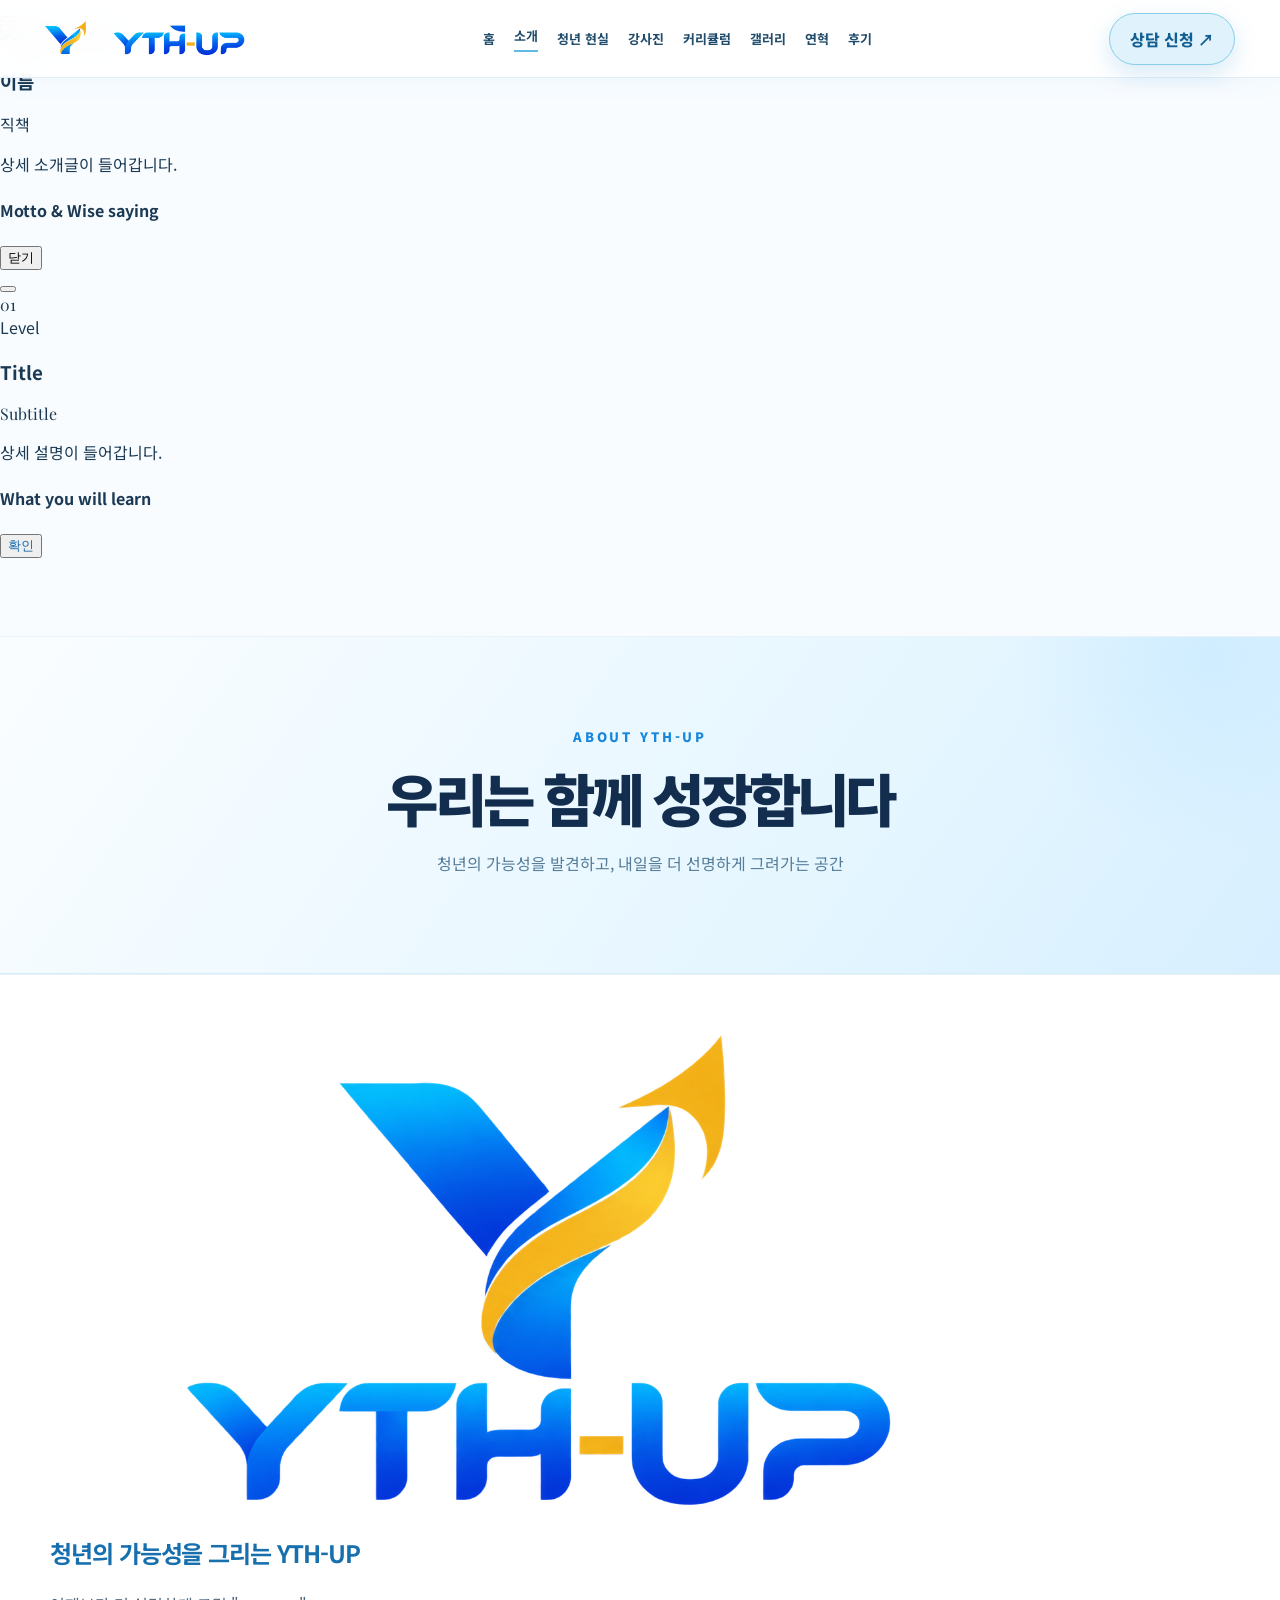
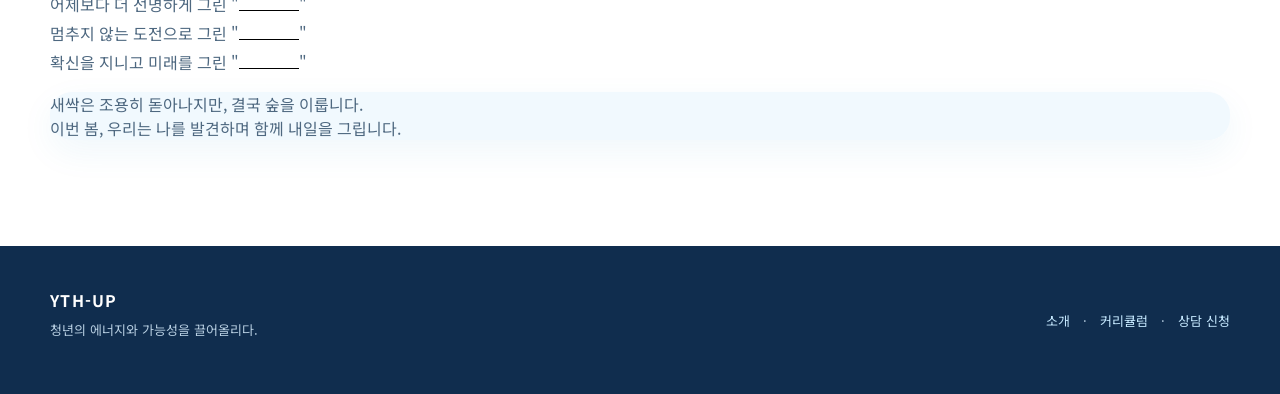
==== commit c1d0e3b4: "Add files via upload" ====
--- a/about.html
+++ b/about.html
@@ -159,7 +159,14 @@
             90% { max-width: 0; opacity: 1;} /* 빠르게 지움 */
             100% { max-width: 0; opacity: 0;}
         }
-    </style>
+    
+/* YTH-UP 2D 로고: 헤더는 가로형, 본문은 세로형 */
+.y-logo{width:200px!important;min-width:160px!important}
+.y-logo img{width:200px!important;height:57px!important;object-fit:contain!important;object-position:left center!important}
+.y-logo-float img{object-fit:contain!important}
+@media(max-width:1100px){.y-logo{width:158px!important;min-width:140px!important}.y-logo img{width:158px!important;height:49px!important}}
+@media(max-width:580px){.y-logo{width:145px!important;min-width:135px!important}.y-logo img{width:145px!important;height:46px!important}}
+</style>
 
 <style id="yth-up-soft-sky-2026">
 /* YTH-UP soft sky theme · integrated in each HTML */
@@ -340,7 +347,7 @@
         <div class="max-w-4xl mx-auto px-4 sm:px-6 lg:px-8 text-center">
             <div class="mb-12">
                 <div class="w-24 h-24 mx-auto mb-6 animate-soft-pulse flex items-center justify-center">
-                    <img src="ythup-logo.png" alt="YTH-UP" class="w-full h-full object-contain">
+                    <img src="ythup-logo-full.png" alt="YTH-UP" class="w-full h-full object-contain">
                 </div>
 
                 <h2 class="text-3xl md:text-4xl font-bold mb-6 font-serif animate-shine-text">청년의 가능성을 그리는 YTH-UP</h2>
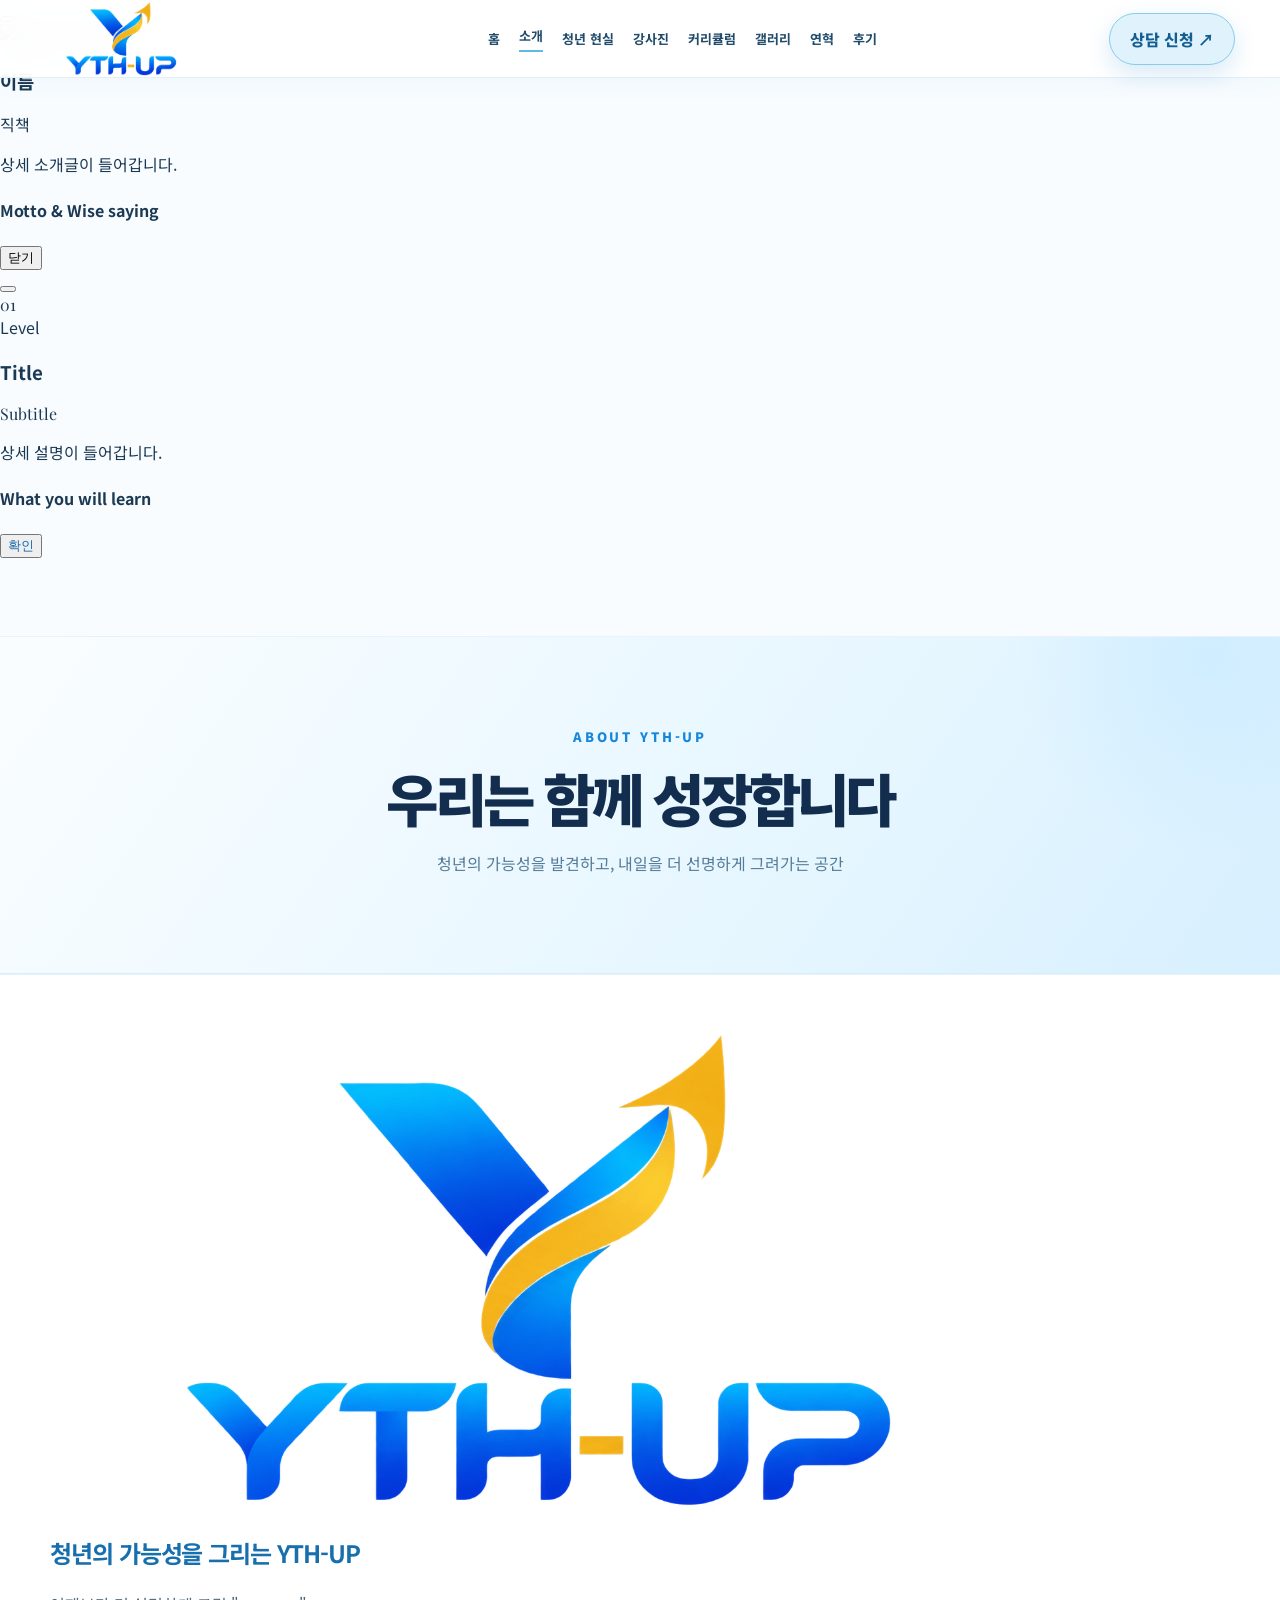
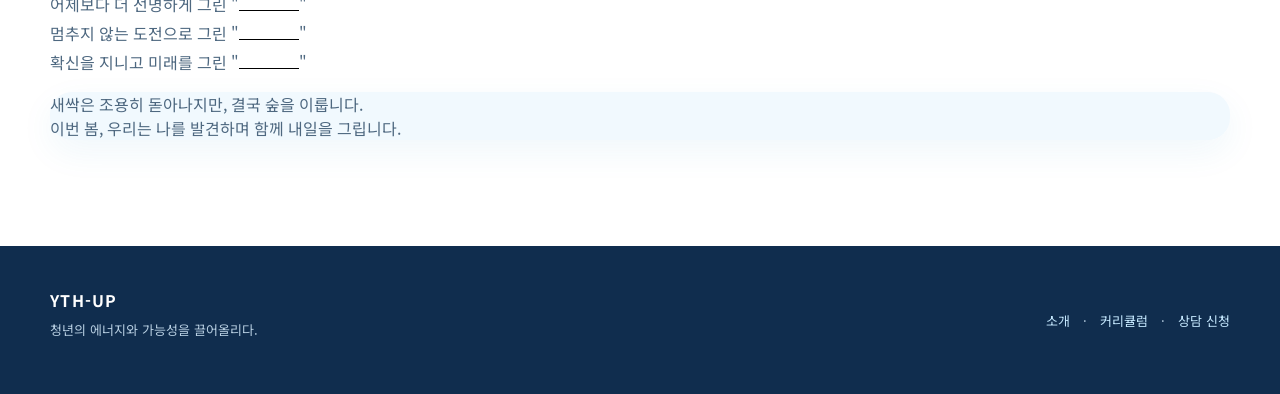
==== commit a51a8230: "Add files via upload" ====
--- a/about.html
+++ b/about.html
@@ -161,11 +161,11 @@
         }
     
 /* YTH-UP 2D 로고: 헤더는 가로형, 본문은 세로형 */
-.y-logo{width:200px!important;min-width:160px!important}
-.y-logo img{width:200px!important;height:57px!important;object-fit:contain!important;object-position:left center!important}
+.y-logo{width:210px!important;min-width:190px!important}
+.y-logo img{width:210px!important;height:74px!important;object-fit:contain!important;object-position:left center!important}
 .y-logo-float img{object-fit:contain!important}
-@media(max-width:1100px){.y-logo{width:158px!important;min-width:140px!important}.y-logo img{width:158px!important;height:49px!important}}
-@media(max-width:580px){.y-logo{width:145px!important;min-width:135px!important}.y-logo img{width:145px!important;height:46px!important}}
+@media(max-width:1100px){.y-logo{width:170px!important;min-width:150px!important}.y-logo img{width:170px!important;height:62px!important}}
+@media(max-width:580px){.y-logo{width:150px!important;min-width:140px!important}.y-logo img{width:150px!important;height:58px!important}}
 </style>
 
 <style id="yth-up-soft-sky-2026">
@@ -213,7 +213,7 @@
 <style id="ythup-complete-theme">/* YTH-UP 2026 visual refresh */
 :root{--brand-green:#167bd5;--brand-gold:#69c9f5;--brand-gold-light:#edf9ff;--y-dark:#102b4c;--y-blue:#147ad7;--y-cloud:#eef9ff;--y-gold:#e8c78c}
 html{scroll-behavior:smooth}body{background:#f7fbff!important;color:#132e4e!important;font-family:'Noto Sans KR',sans-serif!important} .page-main{padding-top:78px!important}
-.y-nav{height:78px;position:fixed;inset:0 0 auto;z-index:100;background:rgba(255,255,255,.96);backdrop-filter:blur(18px);border-bottom:1px solid #e3eff8;box-shadow:0 5px 24px #2777ad0a}.y-nav-inner{max-width:1240px;height:100%;margin:auto;padding:0 25px;display:flex;align-items:center;gap:20px}.y-logo{width:160px;flex-shrink:0;display:flex;align-items:center}.y-logo img{height:54px;width:154px;object-fit:contain}.y-links{display:flex;align-items:center;justify-content:center;gap:19px;flex:1;white-space:nowrap}.y-links a{font-size:13px;font-weight:700;color:#38536a;text-decoration:none;transition:color .2s}.y-links a:hover{color:#087acc}.y-cta,.y-primary{background:linear-gradient(125deg,#28b2ee,#1168cf);color:white!important;border-radius:999px;padding:13px 20px;text-decoration:none;font-weight:800;box-shadow:0 9px 24px #1281d12b;white-space:nowrap}.y-menu-button{display:none;background:transparent;border:0;color:#174b79;font-size:27px}.y-mobile{display:none}
+.y-nav{height:78px;position:fixed;inset:0 0 auto;z-index:100;background:rgba(255,255,255,.96);backdrop-filter:blur(18px);border-bottom:1px solid #e3eff8;box-shadow:0 5px 24px #2777ad0a}.y-nav-inner{max-width:1240px;height:100%;margin:auto;padding:0 25px;display:flex;align-items:center;gap:20px}.y-logo{width:190px;flex-shrink:0;display:flex;align-items:center}.y-logo img{height:72px;width:190px;object-fit:contain}.y-links{display:flex;align-items:center;justify-content:center;gap:19px;flex:1;white-space:nowrap}.y-links a{font-size:13px;font-weight:700;color:#38536a;text-decoration:none;transition:color .2s}.y-links a:hover{color:#087acc}.y-cta,.y-primary{background:linear-gradient(125deg,#28b2ee,#1168cf);color:white!important;border-radius:999px;padding:13px 20px;text-decoration:none;font-weight:800;box-shadow:0 9px 24px #1281d12b;white-space:nowrap}.y-menu-button{display:none;background:transparent;border:0;color:#174b79;font-size:27px}.y-mobile{display:none}
 body .bg-brand-green{background-color:#d6f1ff!important}body .text-brand-gold{color:#1271b6!important}body .bg-brand-gold{background-color:#55bde9!important}body .border-brand-gold{border-color:#8ed1f1!important}
 body [class*="bg-[#a9def5]"],body [class*="bg-[#b0dbed]"]{background:#e5f6ff!important}body [class*="text-[#a9def5]"]{color:#1769aa!important}body [class*="text-[#c5ebfb]"]{color:#1a9ad6!important}body .animate-gradient-text,body .animate-shine-text{animation:none!important;background:linear-gradient(110deg,#163e79,#299ddb);-webkit-background-clip:text;-webkit-text-fill-color:transparent}
 .page-main>section{position:relative}.page-main>section:not(.y-hero){border-top:1px solid #e8f2fa}.page-main h2{letter-spacing:-.045em}.page-main .rounded-3xl,.page-main .rounded-2xl{border-radius:24px!important}.page-main .shadow-xl{box-shadow:0 14px 42px #1c75ac13!important} .page-main a{transition:transform .2s ease,box-shadow .2s ease}
@@ -221,7 +221,7 @@
 .y-wrap{max-width:1220px;margin:auto;padding:0 25px}.y-hero{min-height:640px;display:flex;align-items:center;position:relative;overflow:hidden;background:radial-gradient(ellipse at 85% 15%,#fff7df 0,transparent 28%),linear-gradient(125deg,#fbfeff 0%,#e5f6ff 53%,#c9e9ff 100%)}.y-hero::after{content:'';position:absolute;width:650px;height:650px;right:-220px;bottom:-380px;border:110px solid #fff8;transform:rotate(-25deg);border-radius:50%}.y-hero-grid{display:grid;grid-template-columns:1fr .94fr;align-items:center;gap:45px;width:100%;padding-top:55px;padding-bottom:55px;position:relative;z-index:1}.y-eyebrow{font-size:12px;letter-spacing:.23em;color:#1787db;font-weight:900}.y-headline{font-size:clamp(37px,4.4vw,67px);line-height:1.27;letter-spacing:-.075em;font-weight:900;color:#102844;margin:20px 0}.y-headline em{font-style:normal;color:#1284dd}.y-intro{font-size:16px;line-height:1.95;color:#557088;max-width:550px}.y-buttons{display:flex;flex-wrap:wrap;gap:12px;margin-top:32px}.y-secondary{border:1px solid #a5d6ef;color:#126ab1!important;background:#fff;border-radius:999px;padding:12px 22px;text-decoration:none;font-weight:800}.y-pills{display:flex;flex-wrap:wrap;gap:10px;margin-top:40px}.y-pill{background:#fffaf5b8;border:1px solid #d4edfa;border-radius:14px;padding:11px 14px;color:#416889;font-size:13px;font-weight:700}.y-visual{position:relative;min-height:455px;display:flex;align-items:center;justify-content:center}.y-photo{width:96%;height:430px;border-radius:190px 190px 44px 44px;object-fit:cover;object-position:center;background:linear-gradient(145deg,#60bcee,#daefff);box-shadow:0 28px 60px #2385c12b}.y-logo-float{position:absolute;top:-28px;right:-4px;background:#fffed;border:1px solid #ffffffb8;box-shadow:0 12px 32px #0d74b422;border-radius:28px;padding:10px}.y-logo-float img{width:145px;height:102px;object-fit:contain}.y-visual-note{position:absolute;bottom:-9px;left:-12px;padding:18px 23px;border-radius:20px;background:#fff;box-shadow:0 20px 40px #1b76b225;color:#154a75;font-weight:800}
 .y-section{padding:78px 0}.y-section:nth-child(odd){background:#f1faff}.y-section-title{font-size:clamp(27px,3.1vw,41px);line-height:1.42;color:#122e50;font-weight:900;letter-spacing:-.055em;margin:10px 0 16px}.y-muted{color:#638096;line-height:1.85}.y-grid{display:grid;grid-template-columns:repeat(4,1fr);gap:18px;margin-top:35px}.y-card{background:#fff;border:1px solid #e1f1fc;border-radius:24px;padding:27px;box-shadow:0 14px 42px #3287bc10;min-height:220px;display:flex;flex-direction:column;gap:15px}.y-card:hover{transform:translateY(-5px);box-shadow:0 18px 46px #238bcd1c}.y-card:nth-child(even){background:#fffaf1;border-color:#f7ead0}.y-card .y-icon{width:51px;height:51px;border-radius:18px;display:grid;place-items:center;background:#ebf8ff;font-size:26px}.y-card h3{font-size:20px;font-weight:850;color:#16375c}.y-card p{font-size:14px;color:#6a8294;line-height:1.7;flex:1}.y-card a{color:#117bcc;font-weight:800;text-decoration:none;font-size:13px}
 .y-split{display:grid;grid-template-columns:1fr 1.4fr;gap:40px;align-items:center}.y-people{display:flex;gap:14px;overflow-x:auto;padding:12px 2px 25px}.y-person{min-width:170px;background:white;border:1px solid #e4f0fa;border-radius:20px;padding:12px;text-align:center}.y-person img{width:100%;height:170px;object-fit:cover;object-position:top;border-radius:14px;background:#e4f6ff}.y-person strong{display:block;margin:12px 0 4px;color:#173d64}.y-person small{color:#647e92}.y-gallery{display:grid;grid-template-columns:repeat(4,1fr);gap:14px;margin-top:28px}.y-gallery a{display:block;position:relative;overflow:hidden;border-radius:20px;height:220px;background:#d9edfa}.y-gallery img{width:100%;height:100%;object-fit:cover;transition:transform .3s}.y-gallery a:hover img{transform:scale(1.05)}.y-gallery span{position:absolute;inset:auto 0 0;padding:34px 13px 13px;color:white;font-weight:800;background:linear-gradient(transparent,#0b294bcc)}
-@media(max-width:1100px){.y-links{gap:10px}.y-links a{font-size:12px}.y-logo{width:130px}.y-logo img{width:128px}}@media(max-width:900px){.y-links,.y-cta{display:none}.y-menu-button{display:block;margin-left:auto}.y-open .y-mobile{display:grid;grid-template-columns:repeat(2,1fr);gap:8px;padding:16px 24px;background:white;box-shadow:0 12px 20px #1b6eac12}.y-mobile a{text-decoration:none;color:#225785;background:#eff9ff;border-radius:10px;padding:12px;font-size:14px;font-weight:700}.y-hero-grid,.y-split{grid-template-columns:1fr}.y-hero-grid{padding-top:50px;gap:20px}.y-visual{min-height:300px}.y-photo{height:300px;border-radius:35px}.y-grid,.y-gallery{grid-template-columns:repeat(2,1fr)}.y-footer-inner{flex-direction:column;align-items:start}}@media(max-width:580px){.y-nav{height:70px}.page-main{padding-top:70px!important}.y-headline{font-size:38px}.y-hero-grid{padding:34px 20px}.y-intro{font-size:14px}.y-section{padding:55px 0}.y-grid,.y-gallery{grid-template-columns:1fr}.y-gallery a{height:210px}.y-card{min-height:0}.y-logo-float{right:3px;top:-7px}.y-logo-float img{width:95px;height:68px}.y-person{min-width:140px}.y-person img{height:140px}}
+@media(max-width:1100px){.y-links{gap:10px}.y-links a{font-size:12px}.y-logo{width:150px}.y-logo img{width:148px;height:58px}}@media(max-width:900px){.y-links,.y-cta{display:none}.y-menu-button{display:block;margin-left:auto}.y-open .y-mobile{display:grid;grid-template-columns:repeat(2,1fr);gap:8px;padding:16px 24px;background:white;box-shadow:0 12px 20px #1b6eac12}.y-mobile a{text-decoration:none;color:#225785;background:#eff9ff;border-radius:10px;padding:12px;font-size:14px;font-weight:700}.y-hero-grid,.y-split{grid-template-columns:1fr}.y-hero-grid{padding-top:50px;gap:20px}.y-visual{min-height:300px}.y-photo{height:300px;border-radius:35px}.y-grid,.y-gallery{grid-template-columns:repeat(2,1fr)}.y-footer-inner{flex-direction:column;align-items:start}}@media(max-width:580px){.y-nav{height:70px}.page-main{padding-top:70px!important}.y-headline{font-size:38px}.y-hero-grid{padding:34px 20px}.y-intro{font-size:14px}.y-section{padding:55px 0}.y-grid,.y-gallery{grid-template-columns:1fr}.y-gallery a{height:210px}.y-card{min-height:0}.y-logo-float{right:3px;top:-7px}.y-logo-float img{width:95px;height:68px}.y-person{min-width:140px}.y-person img{height:140px}}
 
 /* Unified YTH-UP 2026 — subpage overhaul, override legacy styles */
 :root{--brand-green:#eaf7ff;--brand-gold:#4aa9df;--brand-gold-light:#eaf8ff}
@@ -248,7 +248,7 @@
 .y-subpage .y-content-section .border-white\/10,.y-subpage .y-content-section .border-white\/20{border-color:#d9eefa!important}
 .y-subpage .y-content-section a.group>div,.y-subpage .y-content-section .rounded-xl,.y-subpage .y-content-section .rounded-2xl{border-radius:22px!important}
 .y-subpage .y-content-section a.group>div{box-shadow:0 12px 34px #1760a015;border:1px solid #dcedf9!important;background:#fff!important}
-.y-subpage .y-content-section img[src="ythup-logo.png"]{object-fit:contain}
+.y-subpage .y-content-section img[src="ythup-logo-full.png?v=all2"]{object-fit:contain}
 .y-subpage .y-content-section img{max-width:100%}
 .y-subpage .y-content-section [class*="bg-\["],.y-subpage .y-content-section .bg-brand-green{background-color:#eaf7ff!important}
 .y-subpage .y-content-section .bg-white{background:#fff!important}
@@ -341,13 +341,13 @@
         </div>
     </div>
 
-    <nav class="y-nav"><div class="y-nav-inner"><a class="y-logo" href="index.html" aria-label="YTH-UP 홈"><img src="ythup-logo.png" alt="YTH-UP 로고"></a><div class="y-links"><a href="index.html">홈</a><a href="about.html" aria-current="page">소개</a><a href="news.html">청년 현실</a><a href="instructors.html">강사진</a><a href="curriculum.html">커리큘럼</a><a href="gallery.html">갤러리</a><a href="history.html">연혁</a><a href="reviews.html">후기</a></div><a class="y-cta" href="contact.html">상담 신청 ↗</a><button type="button" class="y-menu-button" aria-label="메뉴 열기" aria-expanded="false" onclick="document.body.classList.toggle('y-open');this.setAttribute('aria-expanded',document.body.classList.contains('y-open'))">☰</button></div><div class="y-mobile"><a href="index.html">홈</a><a href="about.html" aria-current="page">소개</a><a href="news.html">청년 현실</a><a href="instructors.html">강사진</a><a href="curriculum.html">커리큘럼</a><a href="gallery.html">갤러리</a><a href="history.html">연혁</a><a href="reviews.html">후기</a><a href="contact.html">상담 신청</a></div></nav>
+    <nav class="y-nav"><div class="y-nav-inner"><a class="y-logo" href="index.html" aria-label="YTH-UP 홈"><img src="ythup-logo-full.png?v=all2" alt="YTH-UP 로고"></a><div class="y-links"><a href="index.html">홈</a><a href="about.html" aria-current="page">소개</a><a href="news.html">청년 현실</a><a href="instructors.html">강사진</a><a href="curriculum.html">커리큘럼</a><a href="gallery.html">갤러리</a><a href="history.html">연혁</a><a href="reviews.html">후기</a></div><a class="y-cta" href="contact.html">상담 신청 ↗</a><button type="button" class="y-menu-button" aria-label="메뉴 열기" aria-expanded="false" onclick="document.body.classList.toggle('y-open');this.setAttribute('aria-expanded',document.body.classList.contains('y-open'))">☰</button></div><div class="y-mobile"><a href="index.html">홈</a><a href="about.html" aria-current="page">소개</a><a href="news.html">청년 현실</a><a href="instructors.html">강사진</a><a href="curriculum.html">커리큘럼</a><a href="gallery.html">갤러리</a><a href="history.html">연혁</a><a href="reviews.html">후기</a><a href="contact.html">상담 신청</a></div></nav>
 <main class="page-main y-subpage"><section class="y-section-heading"><div class="y-eyebrow">ABOUT YTH-UP</div><h1>우리는 함께 성장합니다</h1><p>청년의 가능성을 발견하고, 내일을 더 선명하게 그려가는 공간</p></section>
     <section id="about" class="y-content-section py-20 md:py-24 bg-white relative">
         <div class="max-w-4xl mx-auto px-4 sm:px-6 lg:px-8 text-center">
             <div class="mb-12">
                 <div class="w-24 h-24 mx-auto mb-6 animate-soft-pulse flex items-center justify-center">
-                    <img src="ythup-logo-full.png" alt="YTH-UP" class="w-full h-full object-contain">
+                    <img src="ythup-logo-full.png?v=all2" alt="YTH-UP" class="w-full h-full object-contain">
                 </div>
 
                 <h2 class="text-3xl md:text-4xl font-bold mb-6 font-serif animate-shine-text">청년의 가능성을 그리는 YTH-UP</h2>
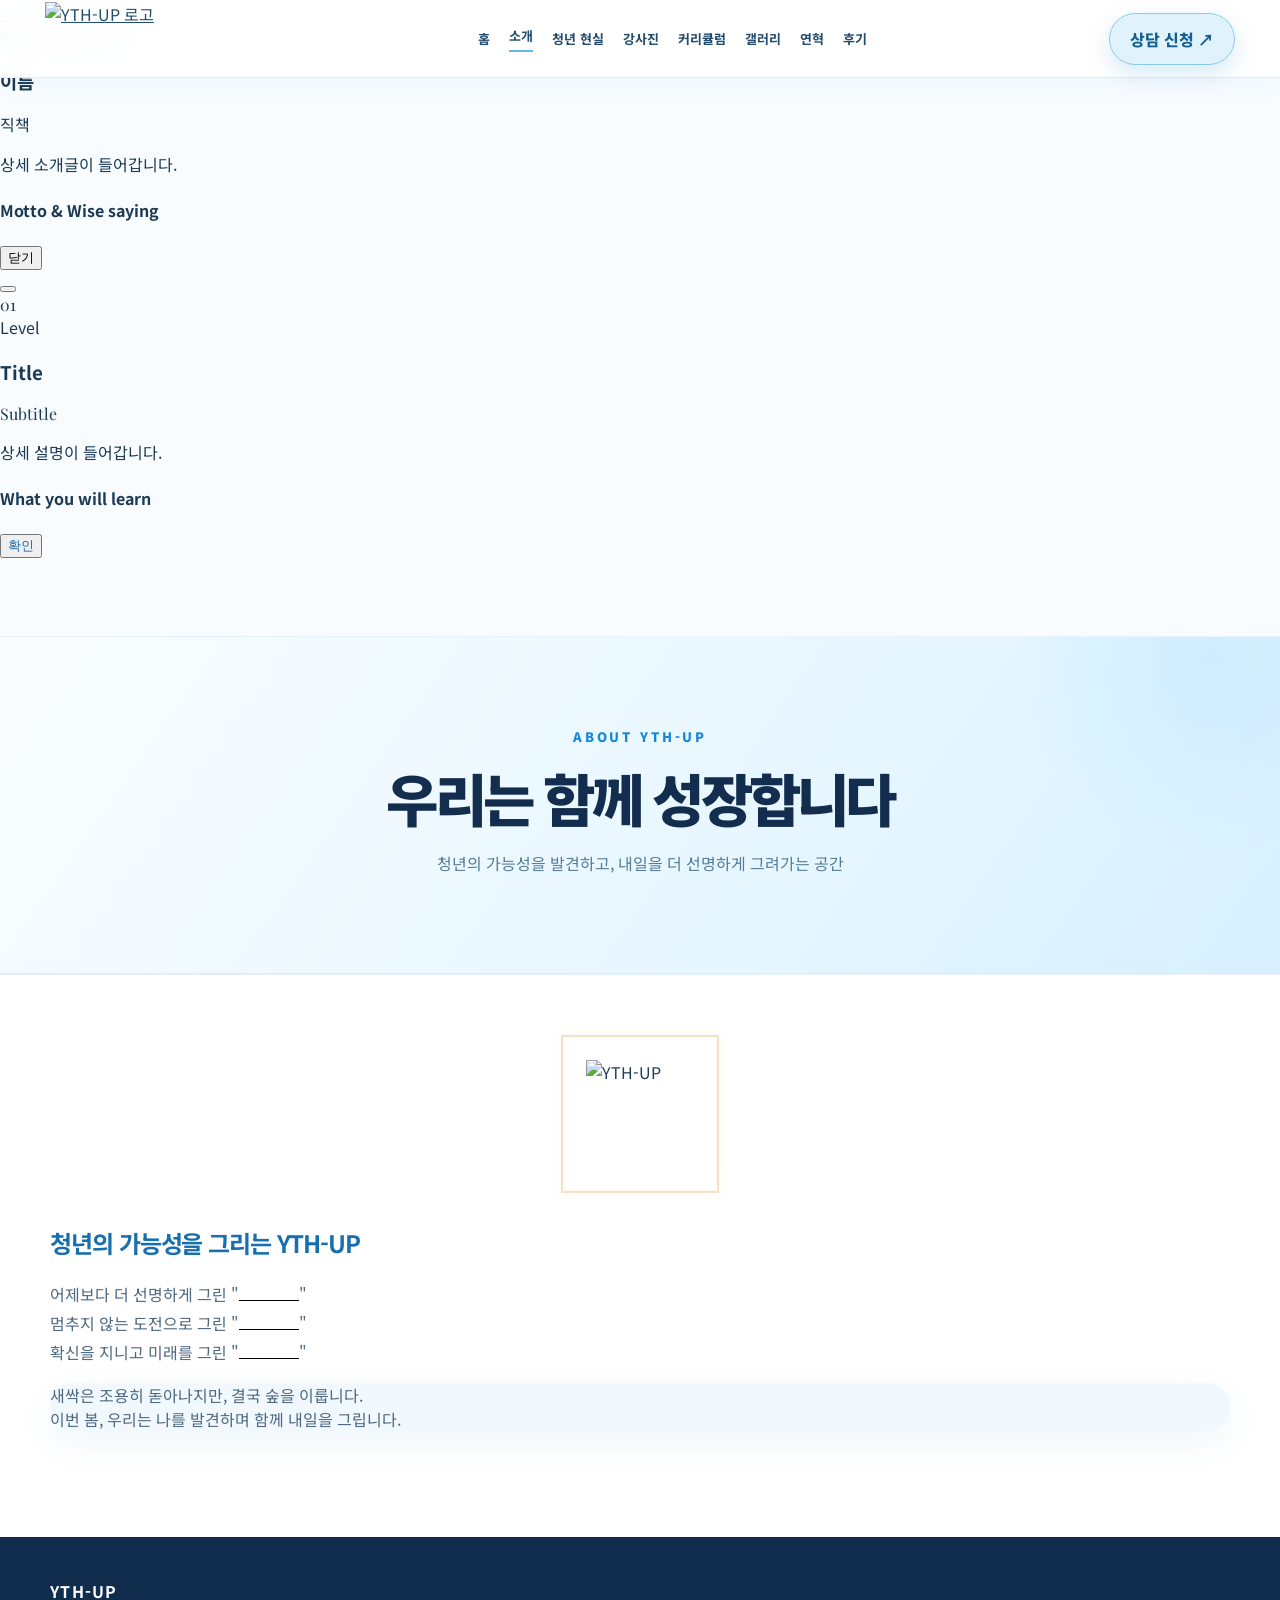
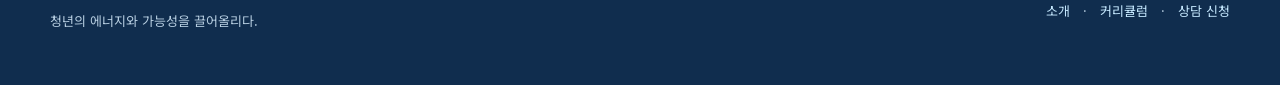
==== commit ea0578ab: "Update about.html" ====
--- a/about.html
+++ b/about.html
@@ -248,7 +248,7 @@
 .y-subpage .y-content-section .border-white\/10,.y-subpage .y-content-section .border-white\/20{border-color:#d9eefa!important}
 .y-subpage .y-content-section a.group>div,.y-subpage .y-content-section .rounded-xl,.y-subpage .y-content-section .rounded-2xl{border-radius:22px!important}
 .y-subpage .y-content-section a.group>div{box-shadow:0 12px 34px #1760a015;border:1px solid #dcedf9!important;background:#fff!important}
-.y-subpage .y-content-section img[src="ythup-logo-full.png?v=all2"]{object-fit:contain}
+.y-subpage .y-content-section img[src="ythup-brand-final-20261009.png"]{object-fit:contain}
 .y-subpage .y-content-section img{max-width:100%}
 .y-subpage .y-content-section [class*="bg-\["],.y-subpage .y-content-section .bg-brand-green{background-color:#eaf7ff!important}
 .y-subpage .y-content-section .bg-white{background:#fff!important}
@@ -259,7 +259,48 @@
 .y-subpage .y-content-section .shadow-inner,.y-subpage .y-content-section .shadow-xl{box-shadow:0 12px 35px #1f80bd11!important}
 .y-subpage .y-content-section .bg-red-600{background:#e15167!important}
 @media(max-width:650px){.y-section-heading{padding:63px 18px 54px}.y-section-heading p{font-size:14px}.y-subpage>.y-content-section{padding:35px 16px 60px!important}}
-</style></head>
+</style><style id="ythup-unified-logo-20261009">
+.y-logo{width:190px!important;min-width:150px!important;flex-shrink:0!important}
+.y-logo img{display:block!important;width:190px!important;height:74px!important;object-fit:contain!important;object-position:left center!important}
+@media(max-width:1100px){.y-logo{width:155px!important;min-width:140px!important}.y-logo img{width:155px!important;height:62px!important}}
+@media(max-width:580px){.y-logo{width:140px!important;min-width:125px!important}.y-logo img{width:140px!important;height:58px!important}}
+</style>
+<style>
+/* YTH-UP 소개 페이지: 중앙 로고 + 은은한 금빛 프레임 */
+.yth-glow-frame{
+  position:relative; isolation:isolate; display:grid; place-items:center;
+  box-sizing:border-box; width:158px; height:158px; margin:0 auto 32px;
+  border:2px solid #f1e5c9; background:#fff;
+  box-shadow:0 0 13px rgba(227,194,121,.12), inset 0 0 0 1px #fff9ef;
+  animation:yth-frame-glow 3.4s ease-in-out infinite;
+}
+.yth-glow-logo{
+  display:block; position:relative; z-index:1; width:108px; height:108px;
+  max-width:none; margin:0; padding:0; object-fit:contain; object-position:center;
+  transform:none !important; animation:none !important;
+}
+.yth-spark{
+  position:absolute; z-index:2; width:7px; height:7px; pointer-events:none;
+  opacity:0; background:#ffe7ad; border-radius:50%;
+  box-shadow:0 0 6px #ffe7adc4; animation:yth-spark-twinkle 3.6s infinite;
+}
+.yth-spark::before,.yth-spark::after{content:"";position:absolute;background:#f1d59b;left:50%;top:50%;transform:translate(-50%,-50%)}
+.yth-spark::before{width:1px;height:14px}.yth-spark::after{width:14px;height:1px}
+.yth-spark-a{top:4px;right:4px;animation-delay:0s}
+.yth-spark-b{bottom:8px;left:5px;animation-delay:1.2s}
+.yth-spark-c{top:50%;left:-4px;animation-delay:2.4s}
+@keyframes yth-frame-glow{
+  0%,100%{box-shadow:0 0 11px rgba(227,194,121,.10), inset 0 0 0 1px #fff9ef;border-color:#f1e5c9}
+  50%{box-shadow:0 0 22px rgba(227,194,121,.27),0 0 34px rgba(227,194,121,.10),inset 0 0 0 1px #fff7e7;border-color:#e7c98c}
+}
+@keyframes yth-spark-twinkle{
+  0%,12%,60%,100%{opacity:0;transform:scale(.5)}
+  24%,35%{opacity:.9;transform:scale(1)}
+}
+@media(max-width:640px){.yth-glow-frame{width:138px;height:138px;margin-bottom:26px}.yth-glow-logo{width:96px;height:96px}}
+@media(prefers-reduced-motion:reduce){.yth-glow-frame,.yth-spark{animation:none !important}}
+</style>
+</head>
 <body class="antialiased overflow-x-hidden">
     <div id="instructor-modal" class="fixed inset-0 z-[100] hidden" aria-labelledby="modal-title" role="dialog" aria-modal="true">
         <div class="fixed inset-0 bg-black/70 backdrop-blur-sm transition-opacity" aria-hidden="true" onclick="closeModal()"></div>
@@ -341,13 +382,16 @@
         </div>
     </div>
 
-    <nav class="y-nav"><div class="y-nav-inner"><a class="y-logo" href="index.html" aria-label="YTH-UP 홈"><img src="ythup-logo-full.png?v=all2" alt="YTH-UP 로고"></a><div class="y-links"><a href="index.html">홈</a><a href="about.html" aria-current="page">소개</a><a href="news.html">청년 현실</a><a href="instructors.html">강사진</a><a href="curriculum.html">커리큘럼</a><a href="gallery.html">갤러리</a><a href="history.html">연혁</a><a href="reviews.html">후기</a></div><a class="y-cta" href="contact.html">상담 신청 ↗</a><button type="button" class="y-menu-button" aria-label="메뉴 열기" aria-expanded="false" onclick="document.body.classList.toggle('y-open');this.setAttribute('aria-expanded',document.body.classList.contains('y-open'))">☰</button></div><div class="y-mobile"><a href="index.html">홈</a><a href="about.html" aria-current="page">소개</a><a href="news.html">청년 현실</a><a href="instructors.html">강사진</a><a href="curriculum.html">커리큘럼</a><a href="gallery.html">갤러리</a><a href="history.html">연혁</a><a href="reviews.html">후기</a><a href="contact.html">상담 신청</a></div></nav>
+    <nav class="y-nav"><div class="y-nav-inner"><a class="y-logo" href="index.html" aria-label="YTH-UP 홈"><img src="ythup-brand-final-20261009.png" alt="YTH-UP 로고"></a><div class="y-links"><a href="index.html">홈</a><a href="about.html" aria-current="page">소개</a><a href="news.html">청년 현실</a><a href="instructors.html">강사진</a><a href="curriculum.html">커리큘럼</a><a href="gallery.html">갤러리</a><a href="history.html">연혁</a><a href="reviews.html">후기</a></div><a class="y-cta" href="contact.html">상담 신청 ↗</a><button type="button" class="y-menu-button" aria-label="메뉴 열기" aria-expanded="false" onclick="document.body.classList.toggle('y-open');this.setAttribute('aria-expanded',document.body.classList.contains('y-open'))">☰</button></div><div class="y-mobile"><a href="index.html">홈</a><a href="about.html" aria-current="page">소개</a><a href="news.html">청년 현실</a><a href="instructors.html">강사진</a><a href="curriculum.html">커리큘럼</a><a href="gallery.html">갤러리</a><a href="history.html">연혁</a><a href="reviews.html">후기</a><a href="contact.html">상담 신청</a></div></nav>
 <main class="page-main y-subpage"><section class="y-section-heading"><div class="y-eyebrow">ABOUT YTH-UP</div><h1>우리는 함께 성장합니다</h1><p>청년의 가능성을 발견하고, 내일을 더 선명하게 그려가는 공간</p></section>
     <section id="about" class="y-content-section py-20 md:py-24 bg-white relative">
         <div class="max-w-4xl mx-auto px-4 sm:px-6 lg:px-8 text-center">
             <div class="mb-12">
-                <div class="w-24 h-24 mx-auto mb-6 animate-soft-pulse flex items-center justify-center">
-                    <img src="ythup-logo-full.png?v=all2" alt="YTH-UP" class="w-full h-full object-contain">
+                <div class="yth-glow-frame" aria-label="YTH-UP 로고">
+                    <span class="yth-spark yth-spark-a" aria-hidden="true"></span>
+                    <span class="yth-spark yth-spark-b" aria-hidden="true"></span>
+                    <span class="yth-spark yth-spark-c" aria-hidden="true"></span>
+                    <img src="ythup-brand-final-20261009.png?v=glow-final-1" alt="YTH-UP" class="yth-glow-logo">
                 </div>
 
                 <h2 class="text-3xl md:text-4xl font-bold mb-6 font-serif animate-shine-text">청년의 가능성을 그리는 YTH-UP</h2>
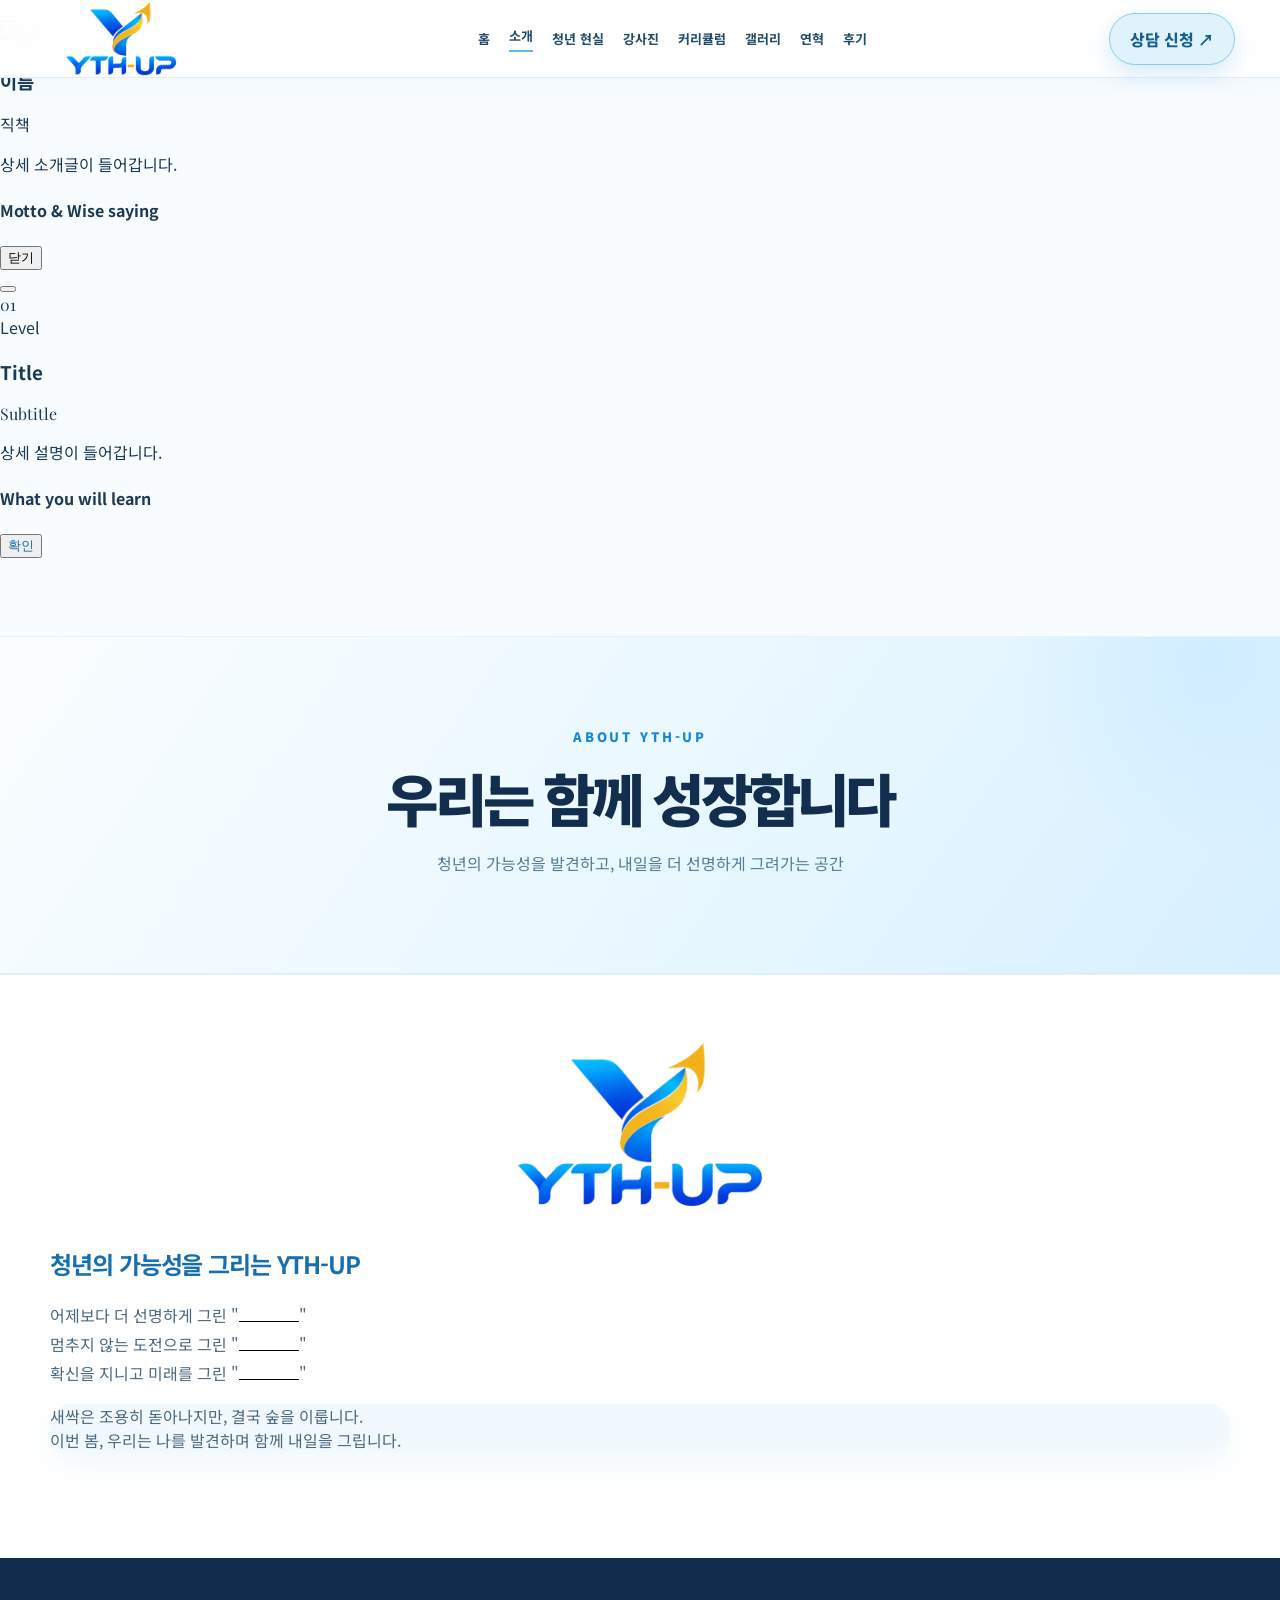
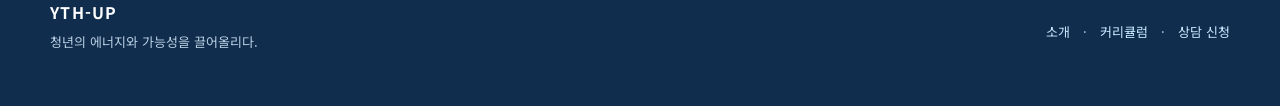
==== commit c171360c: "Add files via upload" ====
--- a/about.html
+++ b/about.html
@@ -265,40 +265,45 @@
 @media(max-width:1100px){.y-logo{width:155px!important;min-width:140px!important}.y-logo img{width:155px!important;height:62px!important}}
 @media(max-width:580px){.y-logo{width:140px!important;min-width:125px!important}.y-logo img{width:140px!important;height:58px!important}}
 </style>
-<style>
-/* YTH-UP 소개 페이지: 중앙 로고 + 은은한 금빛 프레임 */
-.yth-glow-frame{
-  position:relative; isolation:isolate; display:grid; place-items:center;
-  box-sizing:border-box; width:158px; height:158px; margin:0 auto 32px;
-  border:2px solid #f1e5c9; background:#fff;
-  box-shadow:0 0 13px rgba(227,194,121,.12), inset 0 0 0 1px #fff9ef;
-  animation:yth-frame-glow 3.4s ease-in-out infinite;
+<style id="ythup-about-logo-centered-final">
+/* 소개 로고: 테두리·반짝임 제거, 실제 로고 기준 완전 중앙 배치 */
+.yth-glow-frame {
+  width:100% !important;
+  max-width:100% !important;
+  height:auto !important;
+  min-height:0 !important;
+  margin:0 auto 32px !important;
+  padding:0 !important;
+  display:flex !important;
+  align-items:center !important;
+  justify-content:center !important;
+  position:relative !important;
+  left:auto !important;
+  right:auto !important;
+  transform:none !important;
+  background:transparent !important;
+  border:0 !important;
+  border-radius:0 !important;
+  box-shadow:none !important;
+  animation:none !important;
+  isolation:auto !important;
 }
-.yth-glow-logo{
-  display:block; position:relative; z-index:1; width:108px; height:108px;
-  max-width:none; margin:0; padding:0; object-fit:contain; object-position:center;
-  transform:none !important; animation:none !important;
+.yth-glow-frame .yth-glow-logo {
+  display:block !important;
+  width:min(260px,75vw) !important;
+  height:auto !important;
+  max-width:100% !important;
+  position:static !important;
+  margin:0 auto !important;
+  padding:0 !important;
+  object-fit:contain !important;
+  object-position:center !important;
+  transform:none !important;
+  animation:none !important;
+  filter:none !important;
 }
-.yth-spark{
-  position:absolute; z-index:2; width:7px; height:7px; pointer-events:none;
-  opacity:0; background:#ffe7ad; border-radius:50%;
-  box-shadow:0 0 6px #ffe7adc4; animation:yth-spark-twinkle 3.6s infinite;
-}
-.yth-spark::before,.yth-spark::after{content:"";position:absolute;background:#f1d59b;left:50%;top:50%;transform:translate(-50%,-50%)}
-.yth-spark::before{width:1px;height:14px}.yth-spark::after{width:14px;height:1px}
-.yth-spark-a{top:4px;right:4px;animation-delay:0s}
-.yth-spark-b{bottom:8px;left:5px;animation-delay:1.2s}
-.yth-spark-c{top:50%;left:-4px;animation-delay:2.4s}
-@keyframes yth-frame-glow{
-  0%,100%{box-shadow:0 0 11px rgba(227,194,121,.10), inset 0 0 0 1px #fff9ef;border-color:#f1e5c9}
-  50%{box-shadow:0 0 22px rgba(227,194,121,.27),0 0 34px rgba(227,194,121,.10),inset 0 0 0 1px #fff7e7;border-color:#e7c98c}
-}
-@keyframes yth-spark-twinkle{
-  0%,12%,60%,100%{opacity:0;transform:scale(.5)}
-  24%,35%{opacity:.9;transform:scale(1)}
-}
-@media(max-width:640px){.yth-glow-frame{width:138px;height:138px;margin-bottom:26px}.yth-glow-logo{width:96px;height:96px}}
-@media(prefers-reduced-motion:reduce){.yth-glow-frame,.yth-spark{animation:none !important}}
+.yth-glow-frame .yth-spark {display:none !important;}
+@media(max-width:640px) {.yth-glow-frame .yth-glow-logo {width:min(215px,75vw) !important;}}
 </style>
 </head>
 <body class="antialiased overflow-x-hidden">
@@ -388,10 +393,7 @@
         <div class="max-w-4xl mx-auto px-4 sm:px-6 lg:px-8 text-center">
             <div class="mb-12">
                 <div class="yth-glow-frame" aria-label="YTH-UP 로고">
-                    <span class="yth-spark yth-spark-a" aria-hidden="true"></span>
-                    <span class="yth-spark yth-spark-b" aria-hidden="true"></span>
-                    <span class="yth-spark yth-spark-c" aria-hidden="true"></span>
-                    <img src="ythup-brand-final-20261009.png?v=glow-final-1" alt="YTH-UP" class="yth-glow-logo">
+                    <img src="ythup-about-logo-centered-20261010.png" alt="YTH-UP" class="yth-glow-logo">
                 </div>
 
                 <h2 class="text-3xl md:text-4xl font-bold mb-6 font-serif animate-shine-text">청년의 가능성을 그리는 YTH-UP</h2>
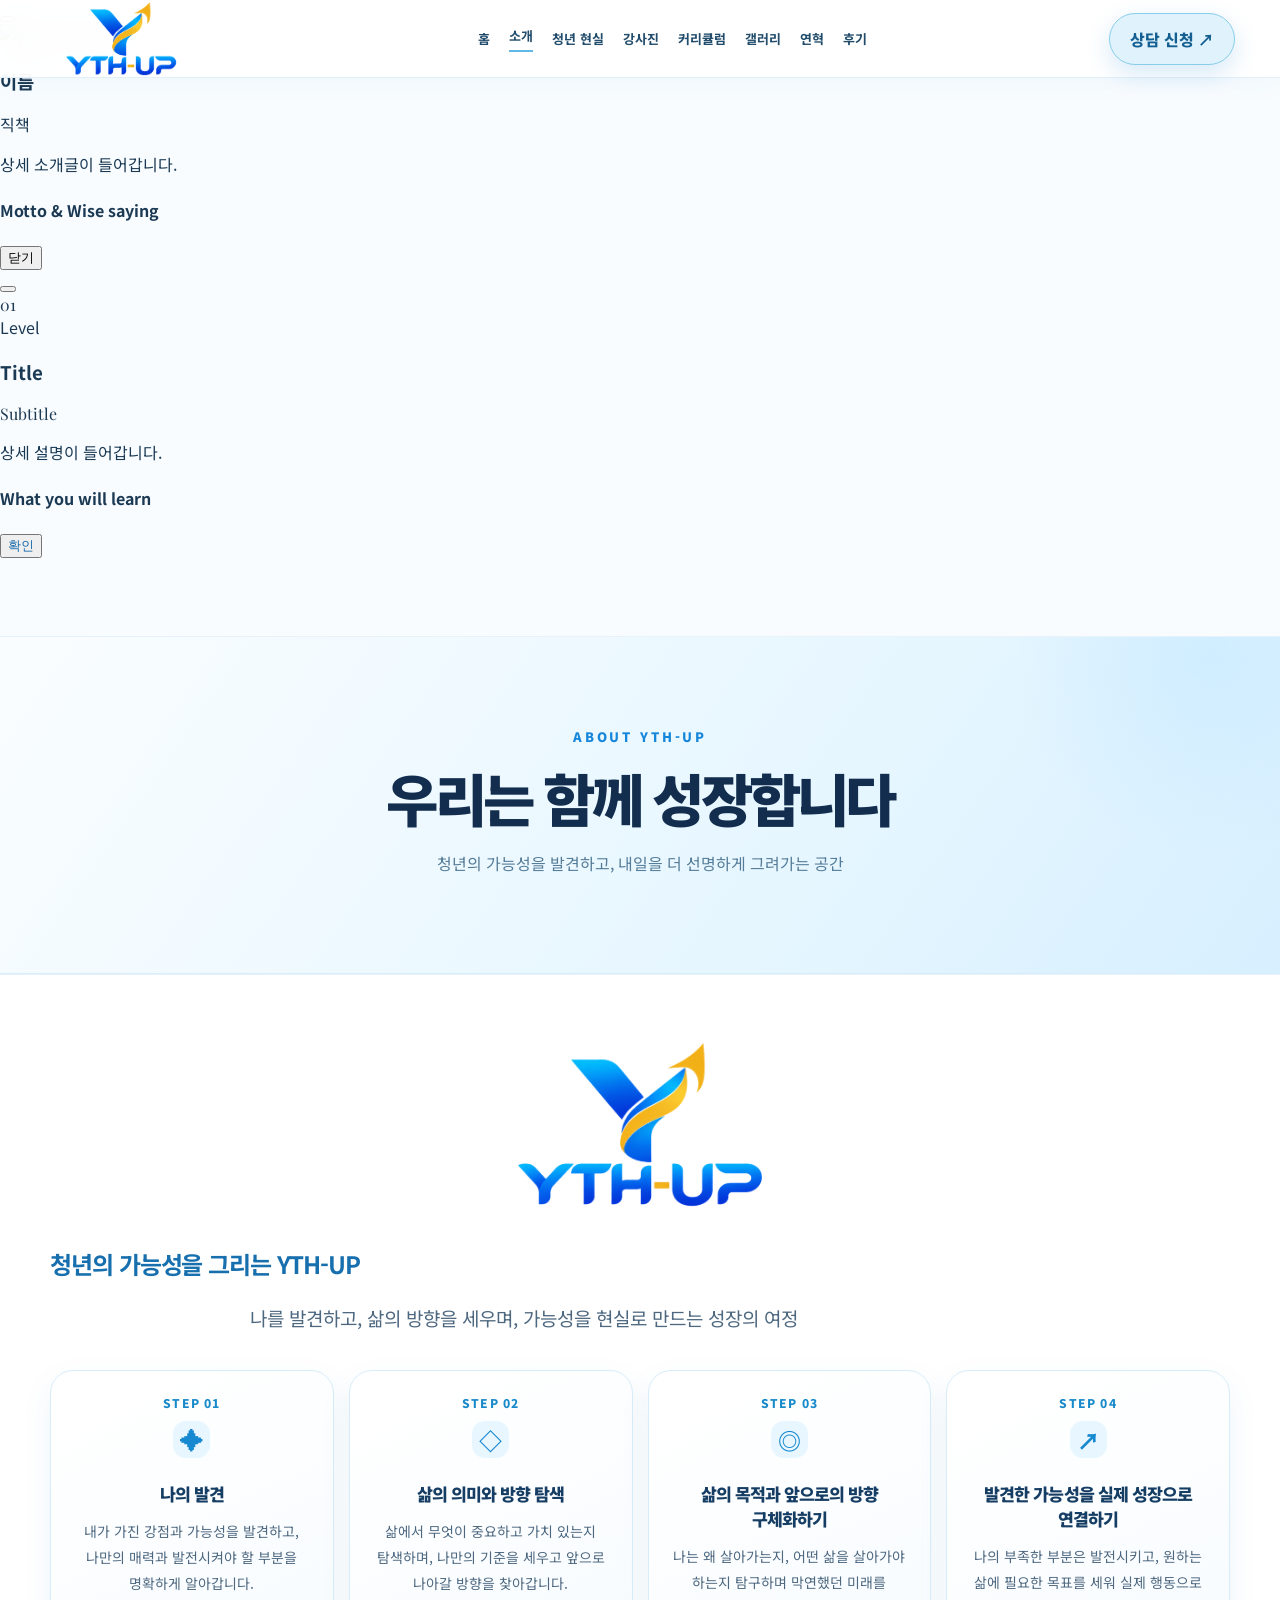
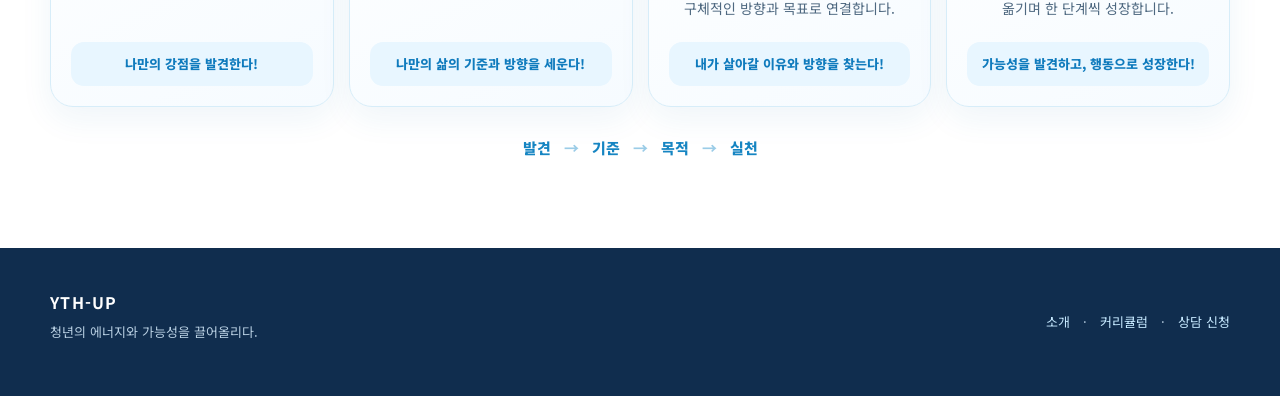
==== commit 271d5f74: "Add files via upload" ====
--- a/about.html
+++ b/about.html
@@ -305,6 +305,21 @@
 .yth-glow-frame .yth-spark {display:none !important;}
 @media(max-width:640px) {.yth-glow-frame .yth-glow-logo {width:min(215px,75vw) !important;}}
 </style>
+
+<style id="yth-growth-journey-20261010">
+.yth-journey-intro {color:#647e93; font-size:clamp(15px,1.5vw,19px); line-height:1.8; margin:0 auto 35px; max-width:780px; word-break:keep-all;}
+.yth-growth-grid {display:grid; grid-template-columns:repeat(4,minmax(0,1fr)); gap:15px; text-align:center;}
+.yth-growth-card {display:flex; flex-direction:column; min-height:330px; text-align:center; align-items:center; background:linear-gradient(155deg,#fff 10%,#f6fbff 100%); border:1px solid #d7edf9; border-radius:23px; padding:23px 20px 20px; box-shadow:0 12px 32px rgba(29,112,170,.07);}
+.yth-growth-top {display:flex; align-items:center; justify-content:center; flex-direction:column; gap:10px; color:#188aca; font-weight:850; font-size:12px; letter-spacing:.1em; margin-bottom:23px;}
+.yth-growth-symbol {width:37px; height:37px; display:grid; place-items:center; border-radius:13px; background:#e8f6ff; color:#1789d1; font-size:23px; letter-spacing:0;}
+.yth-growth-card h3 {color:#164565; font-size:clamp(17px,1.35vw,20px); font-weight:850; line-height:1.45; letter-spacing:-.055em; margin:0 0 13px; text-align:center; word-break:keep-all;}
+.yth-growth-card p {color:#5a7385; font-size:14px; line-height:1.85; margin:0 0 20px; word-break:keep-all; flex:1; text-align:center;}
+.yth-growth-key {background:#e8f6ff; color:#107bbd; border-radius:13px; padding:12px 11px; font-weight:800; font-size:13px; line-height:1.5; word-break:keep-all; text-align:center; width:100%;}
+.yth-growth-flow {display:flex; justify-content:center; align-items:center; flex-wrap:wrap; gap:13px; margin:30px 0 0; color:#1685c2; font-size:15px; font-weight:800;}
+.yth-growth-flow span {color:#9bcce7;}
+@media(max-width:1020px){.yth-growth-grid{grid-template-columns:repeat(2,minmax(0,1fr));}.yth-growth-card{min-height:285px;}}
+@media(max-width:600px){.yth-growth-grid{grid-template-columns:1fr;gap:14px}.yth-growth-card{min-height:0;padding:22px}.yth-growth-card p{margin-bottom:24px}.yth-growth-flow{font-size:13px;gap:8px}}
+</style>
 </head>
 <body class="antialiased overflow-x-hidden">
     <div id="instructor-modal" class="fixed inset-0 z-[100] hidden" aria-labelledby="modal-title" role="dialog" aria-modal="true">
@@ -390,22 +405,41 @@
     <nav class="y-nav"><div class="y-nav-inner"><a class="y-logo" href="index.html" aria-label="YTH-UP 홈"><img src="ythup-brand-final-20261009.png" alt="YTH-UP 로고"></a><div class="y-links"><a href="index.html">홈</a><a href="about.html" aria-current="page">소개</a><a href="news.html">청년 현실</a><a href="instructors.html">강사진</a><a href="curriculum.html">커리큘럼</a><a href="gallery.html">갤러리</a><a href="history.html">연혁</a><a href="reviews.html">후기</a></div><a class="y-cta" href="contact.html">상담 신청 ↗</a><button type="button" class="y-menu-button" aria-label="메뉴 열기" aria-expanded="false" onclick="document.body.classList.toggle('y-open');this.setAttribute('aria-expanded',document.body.classList.contains('y-open'))">☰</button></div><div class="y-mobile"><a href="index.html">홈</a><a href="about.html" aria-current="page">소개</a><a href="news.html">청년 현실</a><a href="instructors.html">강사진</a><a href="curriculum.html">커리큘럼</a><a href="gallery.html">갤러리</a><a href="history.html">연혁</a><a href="reviews.html">후기</a><a href="contact.html">상담 신청</a></div></nav>
 <main class="page-main y-subpage"><section class="y-section-heading"><div class="y-eyebrow">ABOUT YTH-UP</div><h1>우리는 함께 성장합니다</h1><p>청년의 가능성을 발견하고, 내일을 더 선명하게 그려가는 공간</p></section>
     <section id="about" class="y-content-section py-20 md:py-24 bg-white relative">
-        <div class="max-w-4xl mx-auto px-4 sm:px-6 lg:px-8 text-center">
+        <div class="max-w-6xl mx-auto px-4 sm:px-6 lg:px-8 text-center">
             <div class="mb-12">
                 <div class="yth-glow-frame" aria-label="YTH-UP 로고">
                     <img src="ythup-about-logo-centered-20261010.png" alt="YTH-UP" class="yth-glow-logo">
                 </div>
 
                 <h2 class="text-3xl md:text-4xl font-bold mb-6 font-serif animate-shine-text">청년의 가능성을 그리는 YTH-UP</h2>
-                <p class="text-lg md:text-xl font-medium text-gray-800 mb-8 animate-float-quote" style="line-height: 1.8;">어제보다 더 선명하게 그린 "<span style="border-bottom: 1.5px solid black; width: 60px; display: inline-block;"></span>"<br>
-멈추지 않는 도전으로 그린 "<span style="border-bottom: 1.5px solid black; width: 60px; display: inline-block;"></span>"<br>
-확신을 지니고 미래를 그린 "<span style="border-bottom: 1.5px solid black; width: 60px; display: inline-block;"></span>"</p>
-                <div class="bg-gray-50 p-8 rounded-2xl border border-gray-200 shadow-inner">
-                    <p class="text-gray-600 leading-loose text-base md:text-lg">
-                        <span class="font-bold">새싹</span>은 조용히 돋아나지만, 결국 <span class="font-bold">숲</span>을 이룹니다.<br class="hidden md:block">
-                        이번 <span class="font-bold">봄</span>, 우리는 <span class="font-bold">나</span>를 발견하며 함께 <span class="font-bold">내일</span>을 그립니다.<br class="hidden md:block">
-                    </p>
+                <p class="yth-journey-intro">나를 발견하고, 삶의 방향을 세우며, 가능성을 현실로 만드는 성장의 여정</p>
+                <div class="yth-growth-grid" aria-label="YTH-UP 4단계 성장 과정">
+                    <article class="yth-growth-card">
+                        <div class="yth-growth-top"><span>STEP 01</span><span class="yth-growth-symbol" aria-hidden="true">✦</span></div>
+                        <h3>나의 발견</h3>
+                        <p>내가 가진 강점과 가능성을 발견하고, 나만의 매력과 발전시켜야 할 부분을 명확하게 알아갑니다.</p>
+                        <div class="yth-growth-key">나만의 강점을 발견한다!</div>
+                    </article>
+                    <article class="yth-growth-card">
+                        <div class="yth-growth-top"><span>STEP 02</span><span class="yth-growth-symbol" aria-hidden="true">◇</span></div>
+                        <h3>삶의 의미와 방향 탐색</h3>
+                        <p>삶에서 무엇이 중요하고 가치 있는지 탐색하며, 나만의 기준을 세우고 앞으로 나아갈 방향을 찾아갑니다.</p>
+                        <div class="yth-growth-key">나만의 삶의 기준과 방향을 세운다!</div>
+                    </article>
+                    <article class="yth-growth-card">
+                        <div class="yth-growth-top"><span>STEP 03</span><span class="yth-growth-symbol" aria-hidden="true">◎</span></div>
+                        <h3>삶의 목적과 앞으로의 방향 구체화하기</h3>
+                        <p>나는 왜 살아가는지, 어떤 삶을 살아가야 하는지 탐구하며 막연했던 미래를 구체적인 방향과 목표로 연결합니다.</p>
+                        <div class="yth-growth-key">내가 살아갈 이유와 방향을 찾는다!</div>
+                    </article>
+                    <article class="yth-growth-card">
+                        <div class="yth-growth-top"><span>STEP 04</span><span class="yth-growth-symbol" aria-hidden="true">↗</span></div>
+                        <h3>발견한 가능성을 실제 성장으로 연결하기</h3>
+                        <p>나의 부족한 부분은 발전시키고, 원하는 삶에 필요한 목표를 세워 실제 행동으로 옮기며 한 단계씩 성장합니다.</p>
+                        <div class="yth-growth-key">가능성을 발견하고, 행동으로 성장한다!</div>
+                    </article>
                 </div>
+                <div class="yth-growth-flow">발견 <span>→</span> 기준 <span>→</span> 목적 <span>→</span> 실천</div>
             </div>
         </div>
     </section>
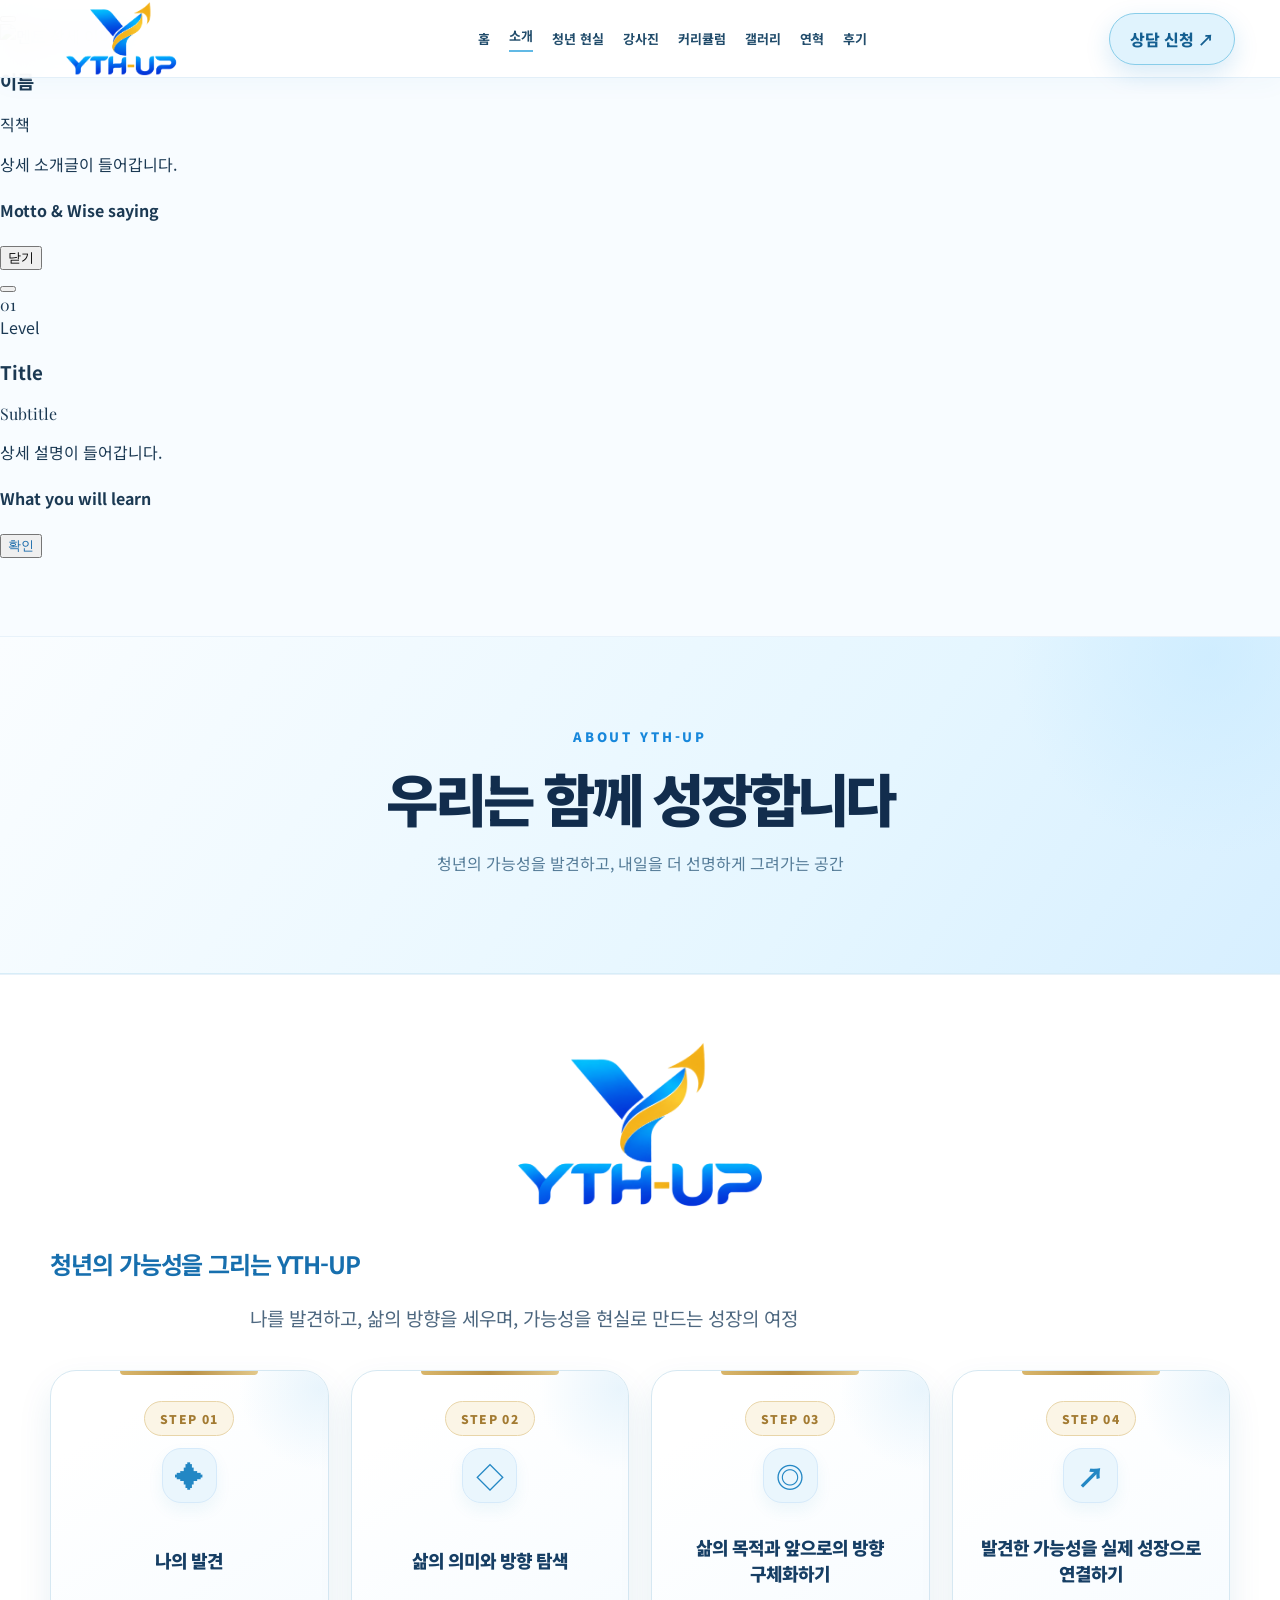
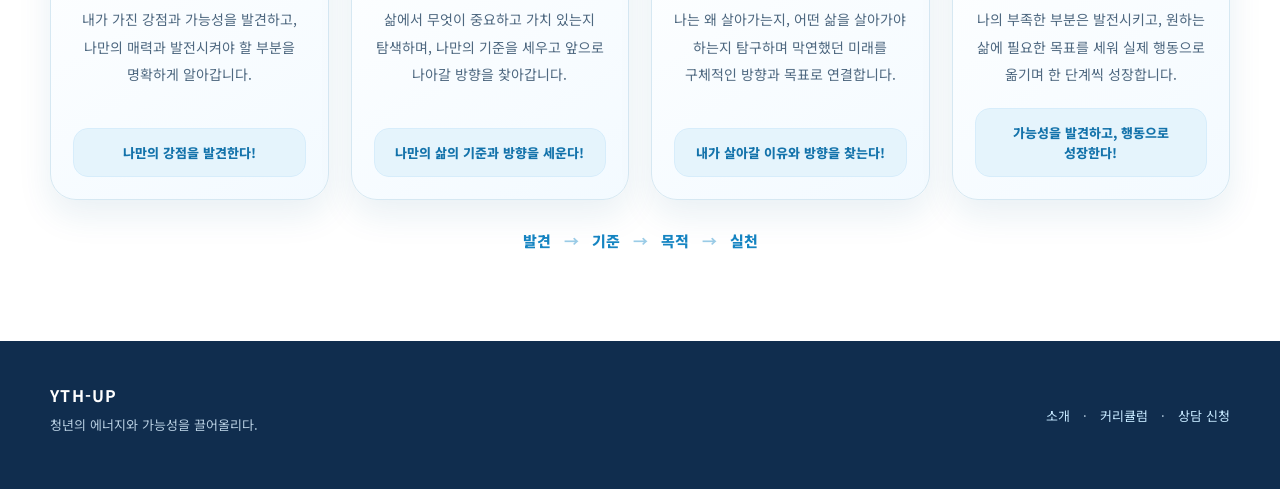
==== commit f2539a89: "YTH-UP 전체 홈페이지 파일 정리 및 디자인 개선" ====
--- a/about.html
+++ b/about.html
@@ -248,7 +248,7 @@
 .y-subpage .y-content-section .border-white\/10,.y-subpage .y-content-section .border-white\/20{border-color:#d9eefa!important}
 .y-subpage .y-content-section a.group>div,.y-subpage .y-content-section .rounded-xl,.y-subpage .y-content-section .rounded-2xl{border-radius:22px!important}
 .y-subpage .y-content-section a.group>div{box-shadow:0 12px 34px #1760a015;border:1px solid #dcedf9!important;background:#fff!important}
-.y-subpage .y-content-section img[src="ythup-brand-final-20261009.png"]{object-fit:contain}
+.y-subpage .y-content-section img[src="assets/logos/ythup-brand-final-20261009.png"]{object-fit:contain}
 .y-subpage .y-content-section img{max-width:100%}
 .y-subpage .y-content-section [class*="bg-\["],.y-subpage .y-content-section .bg-brand-green{background-color:#eaf7ff!important}
 .y-subpage .y-content-section .bg-white{background:#fff!important}
@@ -320,6 +320,39 @@
 @media(max-width:1020px){.yth-growth-grid{grid-template-columns:repeat(2,minmax(0,1fr));}.yth-growth-card{min-height:285px;}}
 @media(max-width:600px){.yth-growth-grid{grid-template-columns:1fr;gap:14px}.yth-growth-card{min-height:0;padding:22px}.yth-growth-card p{margin-bottom:24px}.yth-growth-flow{font-size:13px;gap:8px}}
 </style>
+
+<style id="ythup-refined-growth-20261010">
+/* STEP badges: muted mustard, lighter backgrounds and subtle dimensional cards */
+.yth-growth-grid{gap:20px!important;align-items:stretch!important}
+.yth-growth-card{position:relative!important;isolation:isolate;overflow:hidden!important;min-height:385px!important;padding:30px 23px 23px!important;border:1px solid #d6e8f2!important;border-radius:26px!important;background:linear-gradient(160deg,#ffffff 18%,#f3faff 100%)!important;box-shadow:0 16px 38px rgba(26,104,153,.10)!important;transition:transform .25s ease,box-shadow .25s ease!important}
+.yth-growth-card::before{content:"";position:absolute;top:0;left:27%;right:27%;height:4px;background:linear-gradient(90deg,#e1c894,#b68e48,#e1c894);border-radius:0 0 8px 8px}
+.yth-growth-card::after{content:"";position:absolute;z-index:-1;right:-65px;top:-85px;width:195px;height:195px;border-radius:50%;background:radial-gradient(circle,#e6f5fc99,transparent 70%);pointer-events:none}
+.yth-growth-card:hover{transform:translateY(-5px);box-shadow:0 24px 42px rgba(26,104,153,.15)!important}
+.yth-growth-top{gap:12px!important;color:#a27b34!important;margin-bottom:22px!important}
+.yth-growth-top > span:first-child{display:inline-block;padding:6px 14px;border-radius:999px;background:#faf3e5;border:1px solid #ead9b7;color:#a27b34!important;font-size:12px!important;letter-spacing:.1em!important;font-weight:900!important}
+.yth-growth-symbol{width:54px!important;height:54px!important;border-radius:18px!important;background:#e7f5fd!important;border:1px solid #d7eaf7!important;box-shadow:0 7px 16px #2187bb12!important;color:#2589c8!important;display:flex!important;align-items:center!important;justify-content:center!important}
+.yth-growth-card h3{min-height:65px!important;display:flex!important;align-items:center!important;justify-content:center!important;color:#153d61!important;font-size:clamp(18px,1.5vw,21px)!important;margin-bottom:13px!important}
+.yth-growth-card p{color:#59768d!important;font-size:14px!important;line-height:1.9!important}
+.yth-growth-key{border-radius:15px!important;background:#e7f4fc!important;border:1px solid #d9edf9!important;color:#126fa6!important;padding:13px 11px!important}
+@media(max-width:700px){.yth-growth-card{min-height:0!important;padding:26px 21px 21px!important}.yth-growth-card h3{min-height:0!important}}
+@media(prefers-reduced-motion:reduce){.yth-growth-card{transition:none!important}.yth-growth-card:hover{transform:none!important}}
+</style>
+<style id="yth-growth-refined-final">
+.yth-growth-grid{gap:22px!important;align-items:stretch}
+.yth-growth-card{position:relative;isolation:isolate;overflow:hidden;min-height:378px!important;padding:30px 22px 22px!important;border:1px solid #d6e8f2!important;border-radius:26px!important;background:linear-gradient(150deg,#fff 15%,#f3faff 100%)!important;box-shadow:0 15px 34px rgba(21,94,140,.095)!important;transition:transform .25s ease,box-shadow .25s ease!important}
+.yth-growth-card::before{content:"";position:absolute;top:0;left:25%;right:25%;height:4px;border-radius:0 0 8px 8px;background:linear-gradient(90deg,#d9b66b,#b99146,#e3c98b)}
+.yth-growth-card::after{content:"";position:absolute;top:-65px;right:-75px;width:165px;height:165px;border-radius:50%;background:radial-gradient(circle,rgba(216,237,250,.55),transparent 70%);pointer-events:none;z-index:-1}
+.yth-growth-card:hover{transform:translateY(-5px);box-shadow:0 22px 44px rgba(21,94,140,.14)!important}
+.yth-growth-top{gap:12px!important;margin-bottom:24px!important}
+.yth-growth-top>span:first-child{display:inline-flex;align-items:center;justify-content:center;padding:8px 15px;background:#fbf5e6;border:1px solid #e8d5a9;border-radius:999px;color:#a37b32!important;font-size:12px!important;font-weight:900!important;letter-spacing:.11em!important}
+.yth-growth-symbol{width:55px!important;height:55px!important;background:#eaf6fd!important;color:#2387c4!important;border:1px solid #d6eafa!important;border-radius:19px!important;font-size:28px!important;box-shadow:0 7px 16px rgba(52,145,195,.08)}
+.yth-growth-card h3{font-size:clamp(18px,1.4vw,21px)!important;min-height:62px;display:flex;align-items:center;justify-content:center;margin-bottom:14px!important;color:#123e61!important}
+.yth-growth-card p{font-size:14px!important;line-height:1.95!important;color:#607b90!important}
+.yth-growth-key{background:#e5f4fc!important;color:#1473ab!important;padding:14px 12px!important;border-radius:15px!important;border:1px solid #d7edfb!important;font-size:13px!important}
+@media(max-width:1020px){.yth-growth-grid{gap:16px!important}.yth-growth-card{min-height:335px!important}}
+@media(max-width:600px){.yth-growth-card{min-height:0!important;padding:27px 22px 22px!important}.yth-growth-card h3{min-height:0!important}}
+@media(prefers-reduced-motion:reduce){.yth-growth-card{transition:none!important}.yth-growth-card:hover{transform:none!important}}
+</style>
 </head>
 <body class="antialiased overflow-x-hidden">
     <div id="instructor-modal" class="fixed inset-0 z-[100] hidden" aria-labelledby="modal-title" role="dialog" aria-modal="true">
@@ -402,13 +435,13 @@
         </div>
     </div>
 
-    <nav class="y-nav"><div class="y-nav-inner"><a class="y-logo" href="index.html" aria-label="YTH-UP 홈"><img src="ythup-brand-final-20261009.png" alt="YTH-UP 로고"></a><div class="y-links"><a href="index.html">홈</a><a href="about.html" aria-current="page">소개</a><a href="news.html">청년 현실</a><a href="instructors.html">강사진</a><a href="curriculum.html">커리큘럼</a><a href="gallery.html">갤러리</a><a href="history.html">연혁</a><a href="reviews.html">후기</a></div><a class="y-cta" href="contact.html">상담 신청 ↗</a><button type="button" class="y-menu-button" aria-label="메뉴 열기" aria-expanded="false" onclick="document.body.classList.toggle('y-open');this.setAttribute('aria-expanded',document.body.classList.contains('y-open'))">☰</button></div><div class="y-mobile"><a href="index.html">홈</a><a href="about.html" aria-current="page">소개</a><a href="news.html">청년 현실</a><a href="instructors.html">강사진</a><a href="curriculum.html">커리큘럼</a><a href="gallery.html">갤러리</a><a href="history.html">연혁</a><a href="reviews.html">후기</a><a href="contact.html">상담 신청</a></div></nav>
+    <nav class="y-nav"><div class="y-nav-inner"><a class="y-logo" href="index.html" aria-label="YTH-UP 홈"><img src="assets/logos/ythup-brand-final-20261009.png" alt="YTH-UP 로고"></a><div class="y-links"><a href="index.html">홈</a><a href="about.html" aria-current="page">소개</a><a href="news.html">청년 현실</a><a href="instructors.html">강사진</a><a href="curriculum.html">커리큘럼</a><a href="gallery.html">갤러리</a><a href="history.html">연혁</a><a href="reviews.html">후기</a></div><a class="y-cta" href="contact.html">상담 신청 ↗</a><button type="button" class="y-menu-button" aria-label="메뉴 열기" aria-expanded="false" onclick="document.body.classList.toggle('y-open');this.setAttribute('aria-expanded',document.body.classList.contains('y-open'))">☰</button></div><div class="y-mobile"><a href="index.html">홈</a><a href="about.html" aria-current="page">소개</a><a href="news.html">청년 현실</a><a href="instructors.html">강사진</a><a href="curriculum.html">커리큘럼</a><a href="gallery.html">갤러리</a><a href="history.html">연혁</a><a href="reviews.html">후기</a><a href="contact.html">상담 신청</a></div></nav>
 <main class="page-main y-subpage"><section class="y-section-heading"><div class="y-eyebrow">ABOUT YTH-UP</div><h1>우리는 함께 성장합니다</h1><p>청년의 가능성을 발견하고, 내일을 더 선명하게 그려가는 공간</p></section>
     <section id="about" class="y-content-section py-20 md:py-24 bg-white relative">
         <div class="max-w-6xl mx-auto px-4 sm:px-6 lg:px-8 text-center">
             <div class="mb-12">
                 <div class="yth-glow-frame" aria-label="YTH-UP 로고">
-                    <img src="ythup-about-logo-centered-20261010.png" alt="YTH-UP" class="yth-glow-logo">
+                    <img src="assets/logos/ythup-about-logo-centered-20261010.png" alt="YTH-UP" class="yth-glow-logo">
                 </div>
 
                 <h2 class="text-3xl md:text-4xl font-bold mb-6 font-serif animate-shine-text">청년의 가능성을 그리는 YTH-UP</h2>
